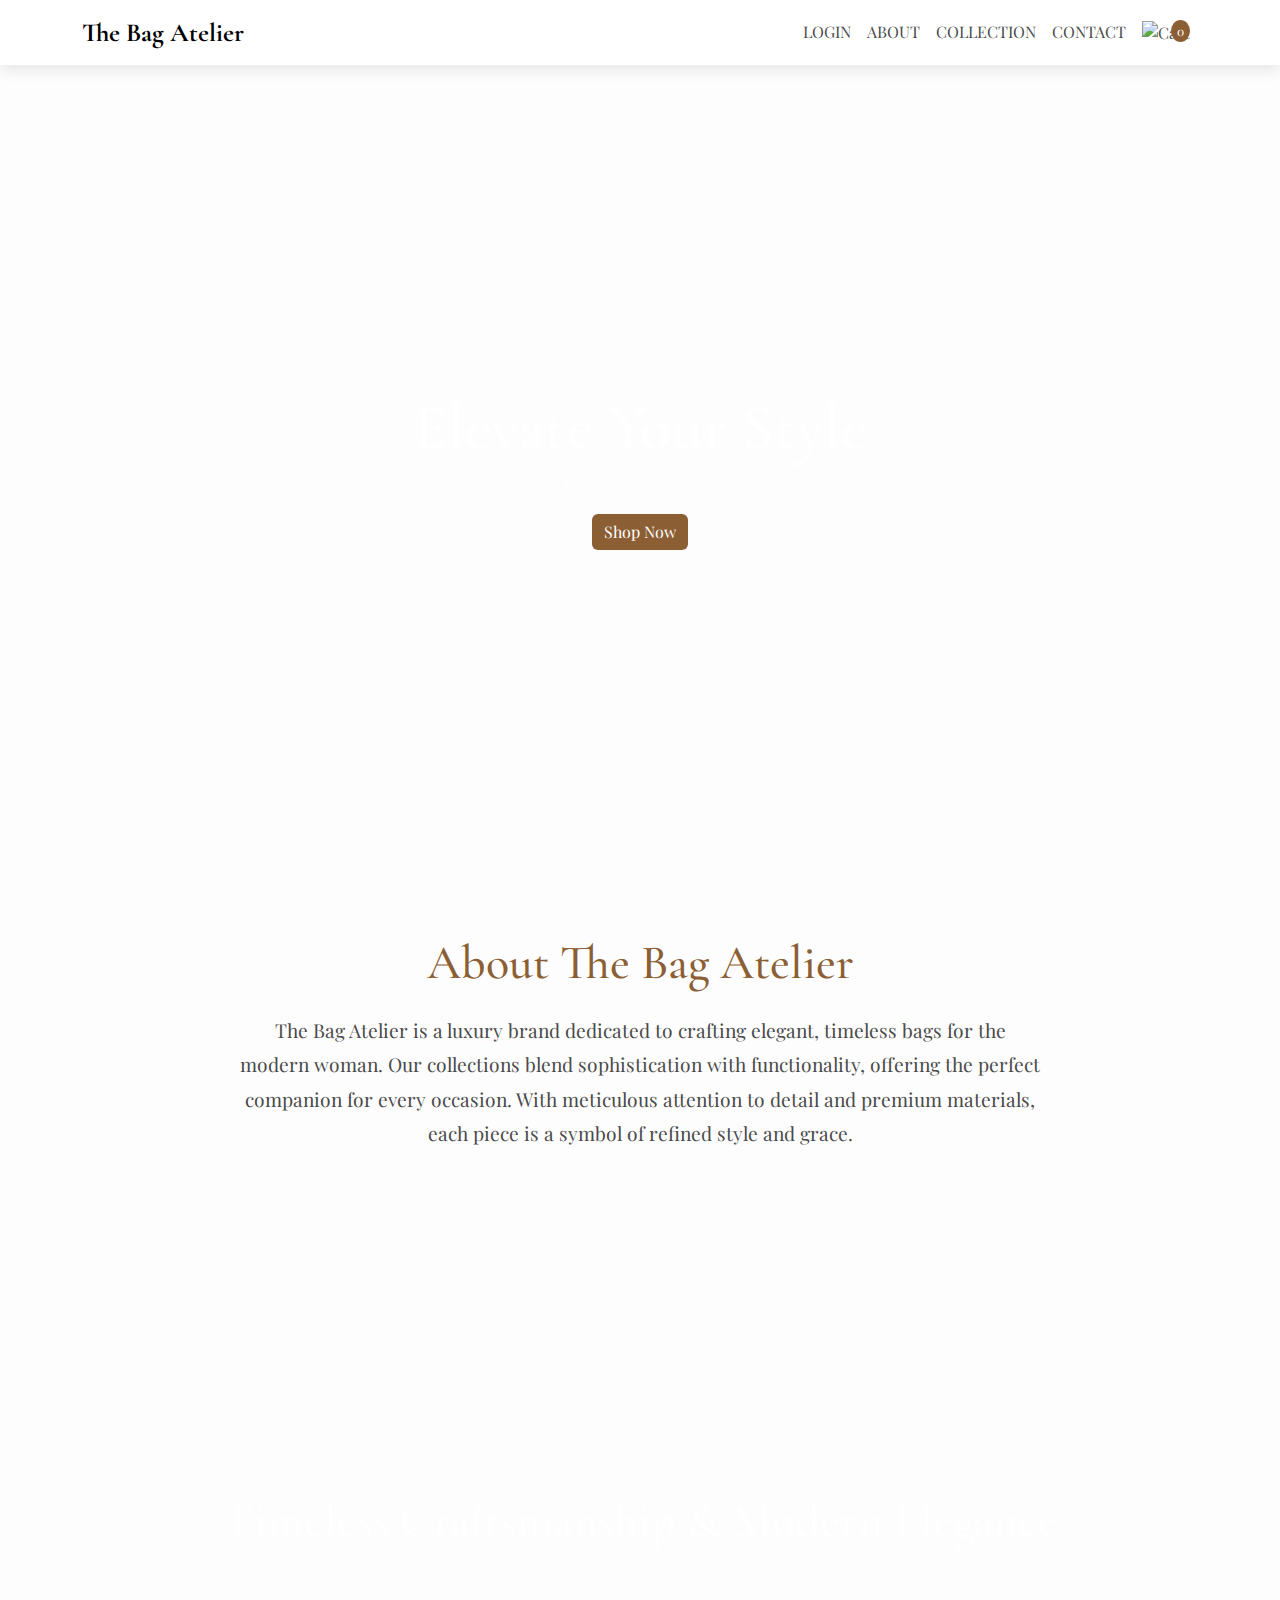
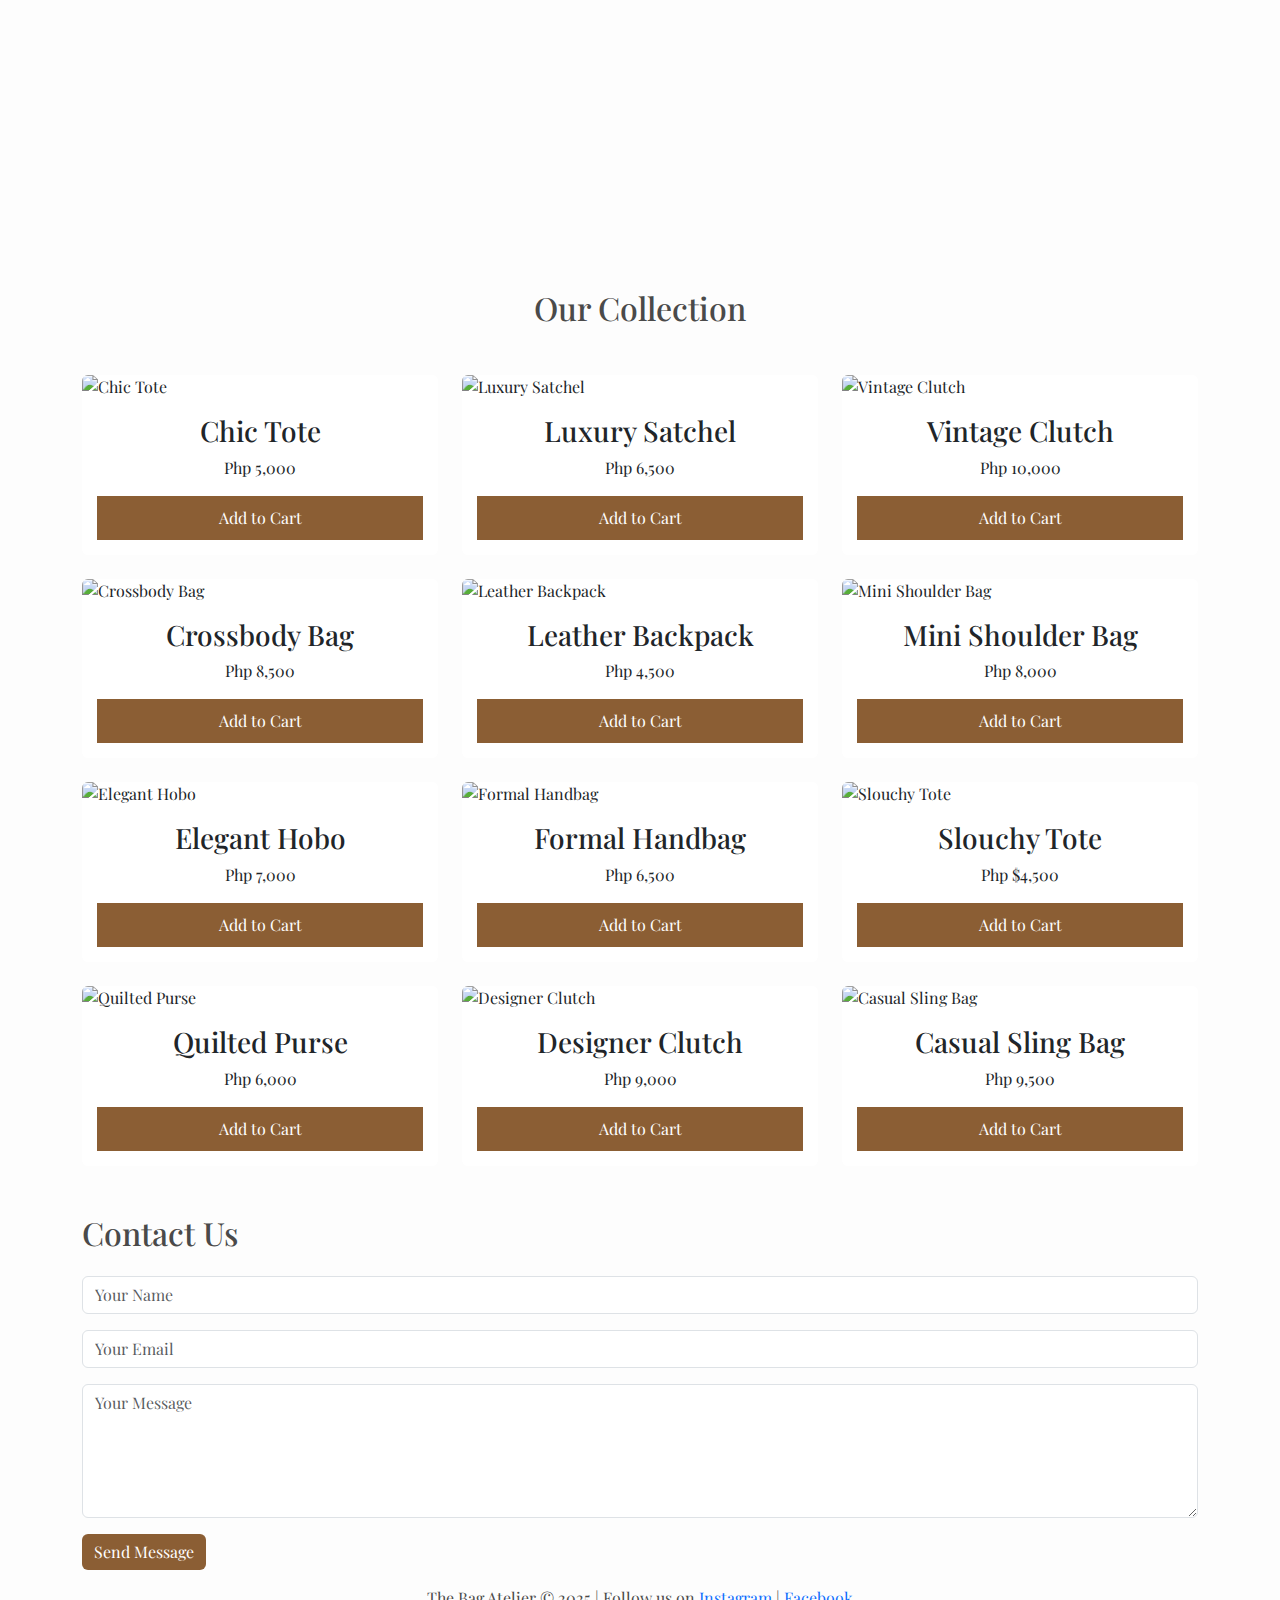
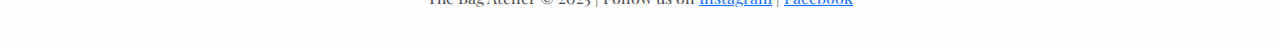
==== index.html @ 42ce18ac "Updated index.html" ====
<!DOCTYPE html>
<html lang="en">
<head>
    <meta charset="UTF-8">
    <meta name="viewport" content="width=device-width, initial-scale=1.0">
    <title>The Bag Atelier</title>
    <link href="https://cdn.jsdelivr.net/npm/bootstrap@5.3.0/dist/css/bootstrap.min.css" rel="stylesheet">
    <style>
        body { font-family: 'Playfair Display', serif; color: #4a4a4a; background-color: #fdfdfd; }
        .navbar { background-color: #fff; box-shadow: 0 4px 15px rgba(0,0,0,0.1); }
        .navbar-brand { font-weight: bold; font-size: 26px; font-family: 'Cormorant Garamond', serif; }
        .nav-link { color: #4a4a4a; transition: color 0.3s; }
        .nav-link:hover { color: #8B5E34; }
        .cart-icon img { width: 30px; }
        .cart-icon span { background: #8B5E34; color: #fff; border-radius: 50%; padding: 2px 6px; font-size: 12px; position: absolute; top: 8px; right: 8px; }
        .hero { background: url('https://www.verlein.com/cdn/shop/collections/FW2021_-_Campaign_Photo_-_Web_-_Black_Thalia_01_3024x.jpg?v=1634224311') no-repeat center center/cover; height: 90vh; color: #fff; text-align: center; display: flex; justify-content: center; align-items: center; }
        .hero h1 { font-size: 4rem; font-family: 'Cormorant Garamond', serif; }
        .about-hero { background: url('Assets/about-hero.jpg') no-repeat center center/cover; height: 70vh; display: flex; justify-content: center; align-items: center; color: white; text-align: center; }
        .about-hero h2 { font-size: 3rem; font-family: 'Cormorant Garamond', serif; }
        .btn-primary { background-color: #8B5E34; border: none; font-family: 'Playfair Display', serif; }
        .btn-primary:hover { background-color: #5A3C1A; }
        .about-section { background: #fdfdfd; padding: 60px 0; color: #4a4a4a; text-align: center; }
        .about-section h2 { font-family: 'Cormorant Garamond', serif; font-size: 3rem; margin-bottom: 20px; color: #8B5E34; }
        .about-section p { font-size: 1.2rem; line-height: 1.8; max-width: 800px; margin: 0 auto; }
        .product-card { position: relative; overflow: hidden; border: none; cursor: pointer; transition: transform 0.3s; justify-content: space-between; height: 100%; }
        .product-card:hover { transform: scale(1.05); }
        .product-card img { width: 100%; height: auto; }
        .product-info { padding: 15px; text-align: center; }
        .add-to-cart { width: 100%; background: #8B5E34; color: white; border: none; padding: 10px; cursor: pointer; transition: background 0.3s; }
        .add-to-cart:hover { background: #5A3C1A; }
    </style>
    <link href="https://fonts.googleapis.com/css2?family=Playfair+Display:wght@400;700&family=Cormorant+Garamond:wght@400;700&display=swap" rel="stylesheet">
</head>
<body>
  <nav class="navbar navbar-expand-lg">
    <div class="container">
        <a class="navbar-brand" href="#">The Bag Atelier</a>
        <button class="navbar-toggler" type="button" data-bs-toggle="collapse" data-bs-target="#navbarNav">
            <span class="navbar-toggler-icon"></span>
        </button>
        <div class="collapse navbar-collapse" id="navbarNav">
            <ul class="navbar-nav ms-auto">
                <li class="nav-item"><a class="nav-link" href="Login.html">LOGIN</a></li>
                <li class="nav-item"><a class="nav-link" href="#about-0">ABOUT</a></li>
                <li class="nav-item"><a class="nav-link" href="#product-0">COLLECTION</a></li>
                <li class="nav-item"><a class="nav-link" href="#contact-0">CONTACT</a></li>
                <li class="nav-item">
                    <a href="cart.html" class="nav-link cart-icon position-relative">
                        <img src="https://cdn-icons-png.flaticon.com/128/2956/2956820.png" alt="Cart">
                        <span id="cart-count">0</span>
                    </a>
                </li>
            </ul>
        </div>
    </div>
</nav>

    <section class="hero">
        <div>
            <h1>Elevate Your Style</h1>
            <p>Timeless luxury bags for every occasion</p>
            <a href="#product-0" class="btn btn-primary">Shop Now</a>
        </div>
    </section>

    <section id="about-0" class="about-section">
      <div class="container">
          <h2>About The Bag Atelier</h2>
          <p>The Bag Atelier is a luxury brand dedicated to crafting elegant, timeless bags for the modern woman. Our collections blend sophistication with functionality, offering the perfect companion for every occasion. With meticulous attention to detail and premium materials, each piece is a symbol of refined style and grace.</p>
      </div>
  </section>

  <section class="about-hero">
    <h2>Timeless Craftsmanship & Modern Elegance</h2>
</section>

    <section id="product-0" class="py-5">
        <div class="container">
            <h2 class="text-center mb-5">Our Collection</h2>
            <div class="row g-4" id="products-container">
                <!-- Products will be injected here -->
            </div>
        </div>
    </section>

    <section id="contact-0" class="contact-form">
      <div class="container">
          <h2>Contact Us</h2>
          <form class="mt-4">
              <div class="mb-3">
                  <input type="text" class="form-control" placeholder="Your Name" required>
              </div>
              <div class="mb-3">
                  <input type="email" class="form-control" placeholder="Your Email" required>
              </div>
              <div class="mb-3">
                  <textarea class="form-control" rows="5" placeholder="Your Message" required></textarea>
              </div>
              <button type="submit" class="btn btn-primary">Send Message</button>
          </form>
      </div>
  </section>

  <footer class="footer text-center py-3">
      <div class="container">
          <p>The Bag Atelier © 2025 | Follow us on <a href="#">Instagram</a> | <a href="#">Facebook</a></p>
      </div>
  </footer>

    <script src="https://cdn.jsdelivr.net/npm/bootstrap@5.3.0/dist/js/bootstrap.bundle.min.js"></script>
    <script>
        document.addEventListener("DOMContentLoaded", function () {
            const products = [
                { img: 'Assets/bag1.jpg', name: 'Chic Tote', desc: 'Spacious and elegant everyday bag.', price: '5,000' },
                { img: 'Assets/bag2.jpg', name: 'Luxury Satchel', desc: 'Perfect for formal occasions.', price: '6,500' },
                { img: 'Assets/bag3.jpg', name: 'Vintage Clutch', desc: 'Classic design with modern flair.', price: '10,000' },
                { img: 'Assets/bag4.jpg', name: 'Crossbody Bag', desc: 'Stylish and practical.', price: '8,500' },
                { img: 'Assets/bag5.jpg', name: 'Leather Backpack', desc: 'Perfect for travel.', price: '4,500' },
                { img: 'Assets/bag6.jpg', name: 'Mini Shoulder Bag', desc: 'Compact and fashionable.', price: '8,000' },
                { img: 'Assets/bag7.jpg', name: 'Elegant Hobo', desc: 'Casual yet stylish.', price: '7,000' },
                { img: 'Assets/bag8.jpg', name: 'Formal Handbag', desc: 'Ideal for business attire.', price: '6,500' },
                { img: 'Assets/bag9.jpg', name: 'Slouchy Tote', desc: 'Relaxed yet chic.', price: '$4,500' },
                { img: 'Assets/bag10.jpg', name: 'Quilted Purse', desc: 'Trendy and timeless.', price: '6,000' },
                { img: 'Assets/bag11.jpg', name: 'Designer Clutch', desc: 'Perfect for evening wear.', price: '9,000' },
                { img: 'Assets/bag12.jpg', name: 'Casual Sling Bag', desc: 'Effortlessly stylish.', price: '9,500' }
            ];

            const container = document.getElementById('products-container');

        products.forEach(product => {
            const productCard = `
                <div class="col-md-4">
                    <div class="card product-card" data-product="${product.name}" data-price="${product.price}">
                        <img src="${product.img}" alt="${product.name}">
                        <div class="product-info">
                            <h3>${product.name}</h3>
                            <p>Php ${product.price}</p>
                            <button class="add-to-cart">Add to Cart</button>
                        </div>
                    </div>
                </div>`;
            container.innerHTML += productCard;
        });

        // Cart Functionality
        const cartCount = document.getElementById('cart-count');
        const addToCartButtons = document.querySelectorAll('.add-to-cart');

        addToCartButtons.forEach(button => {
            button.addEventListener('click', () => {
                let count = parseInt(cartCount.textContent);
                cartCount.textContent = ++count;
                alert('Item added to cart!');
            });
        });
    });
</script>
</body>
</html>
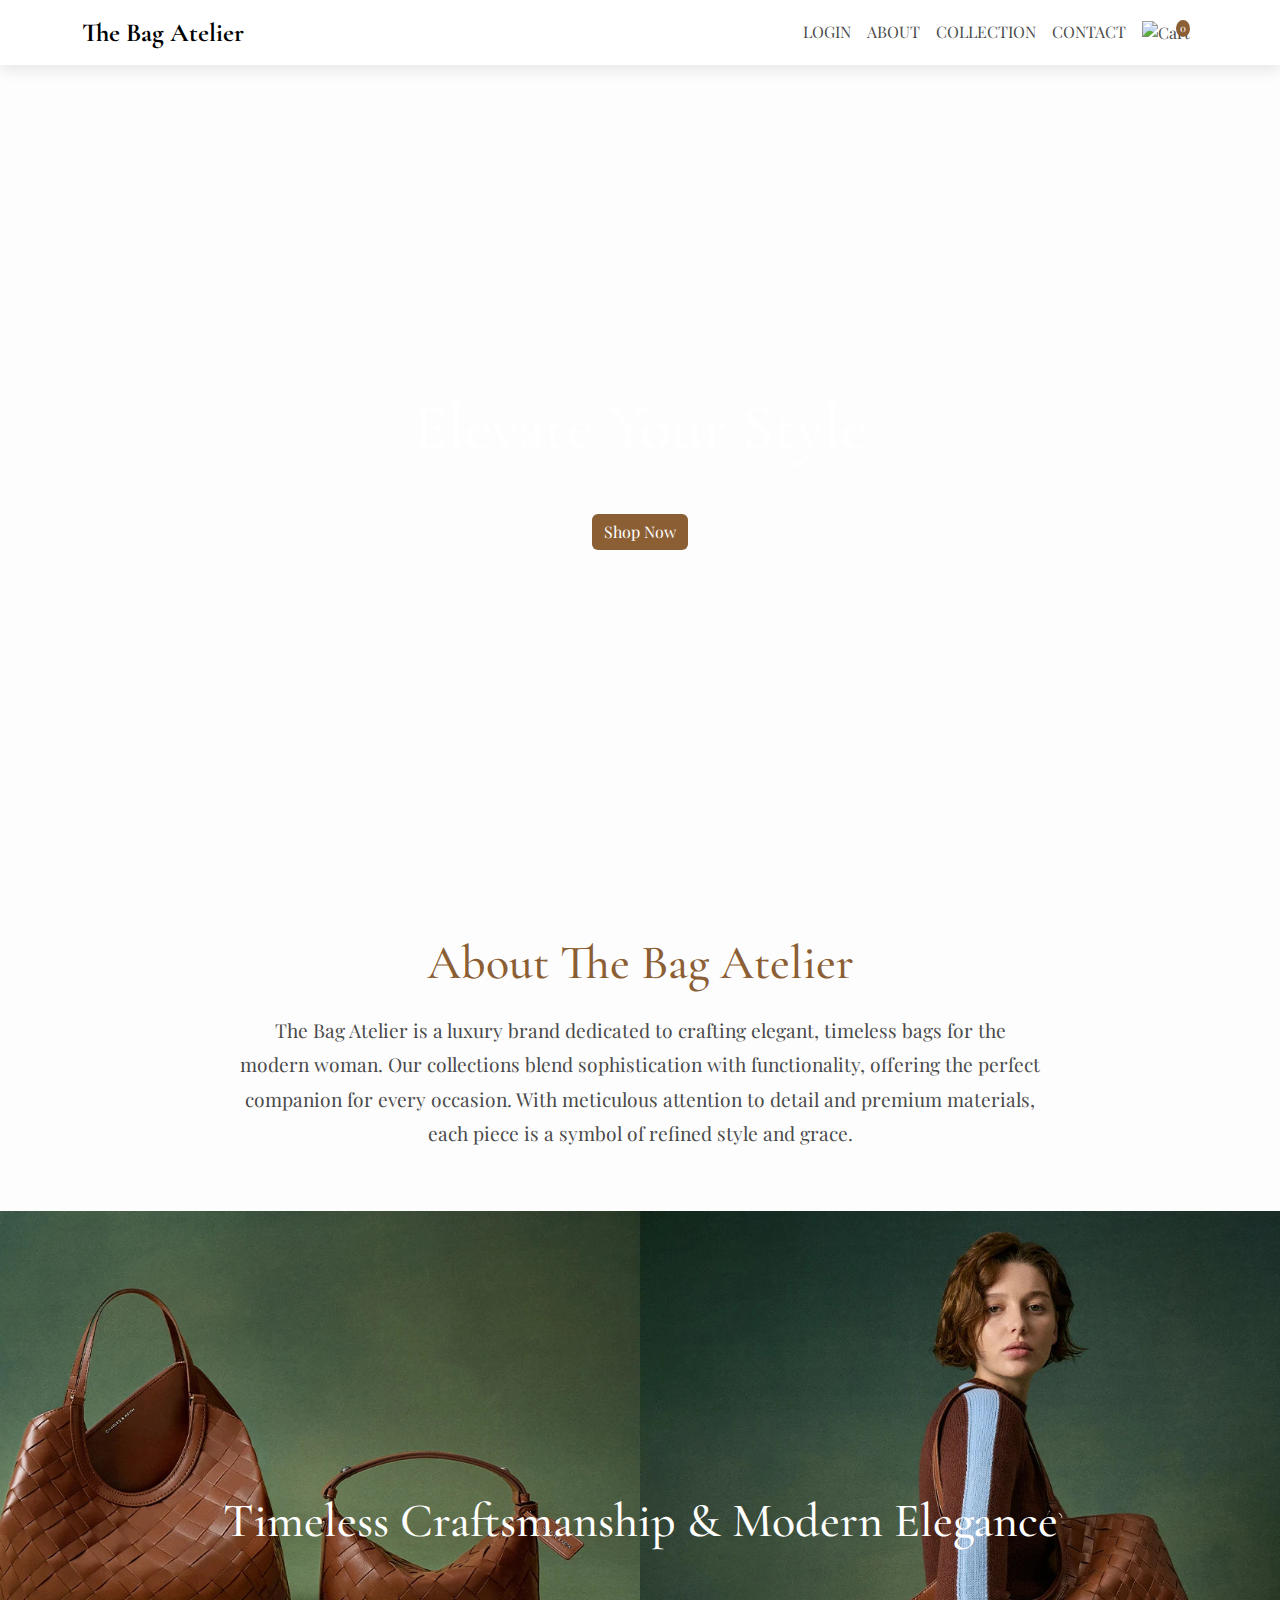
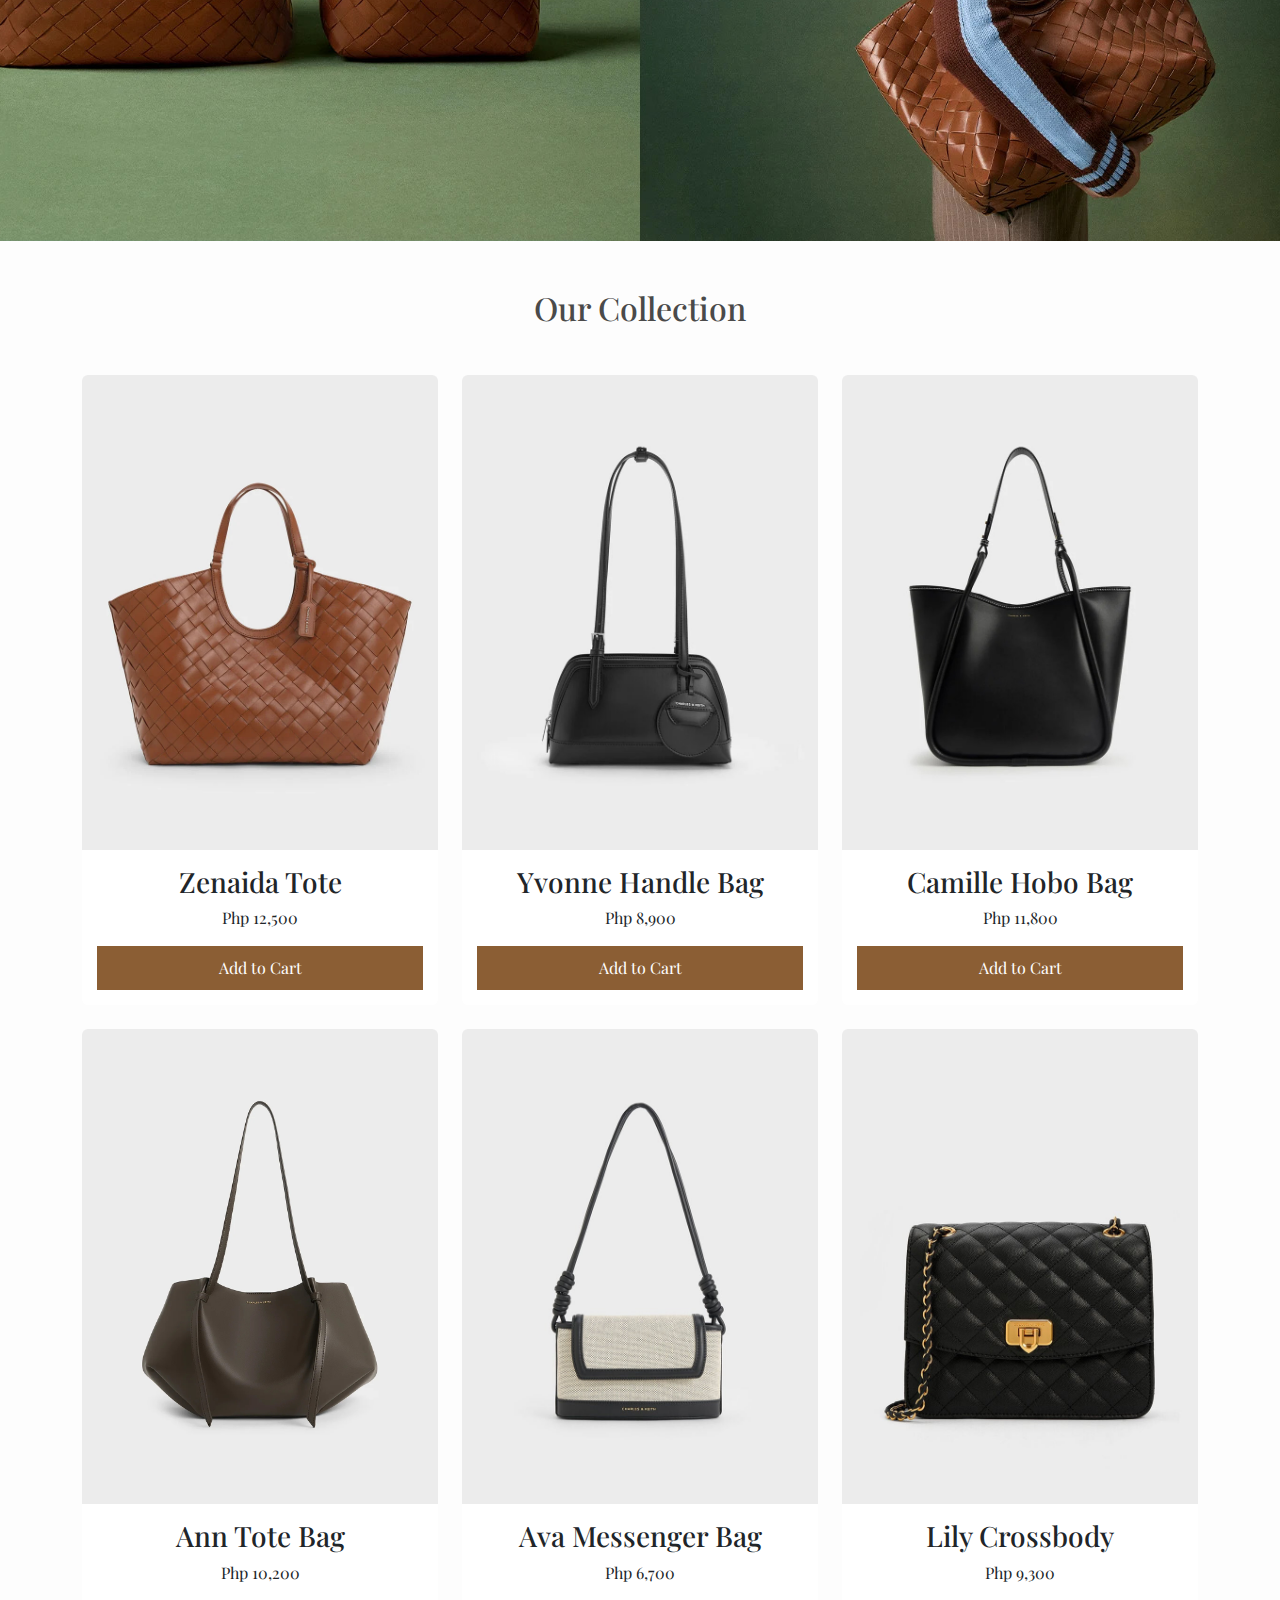
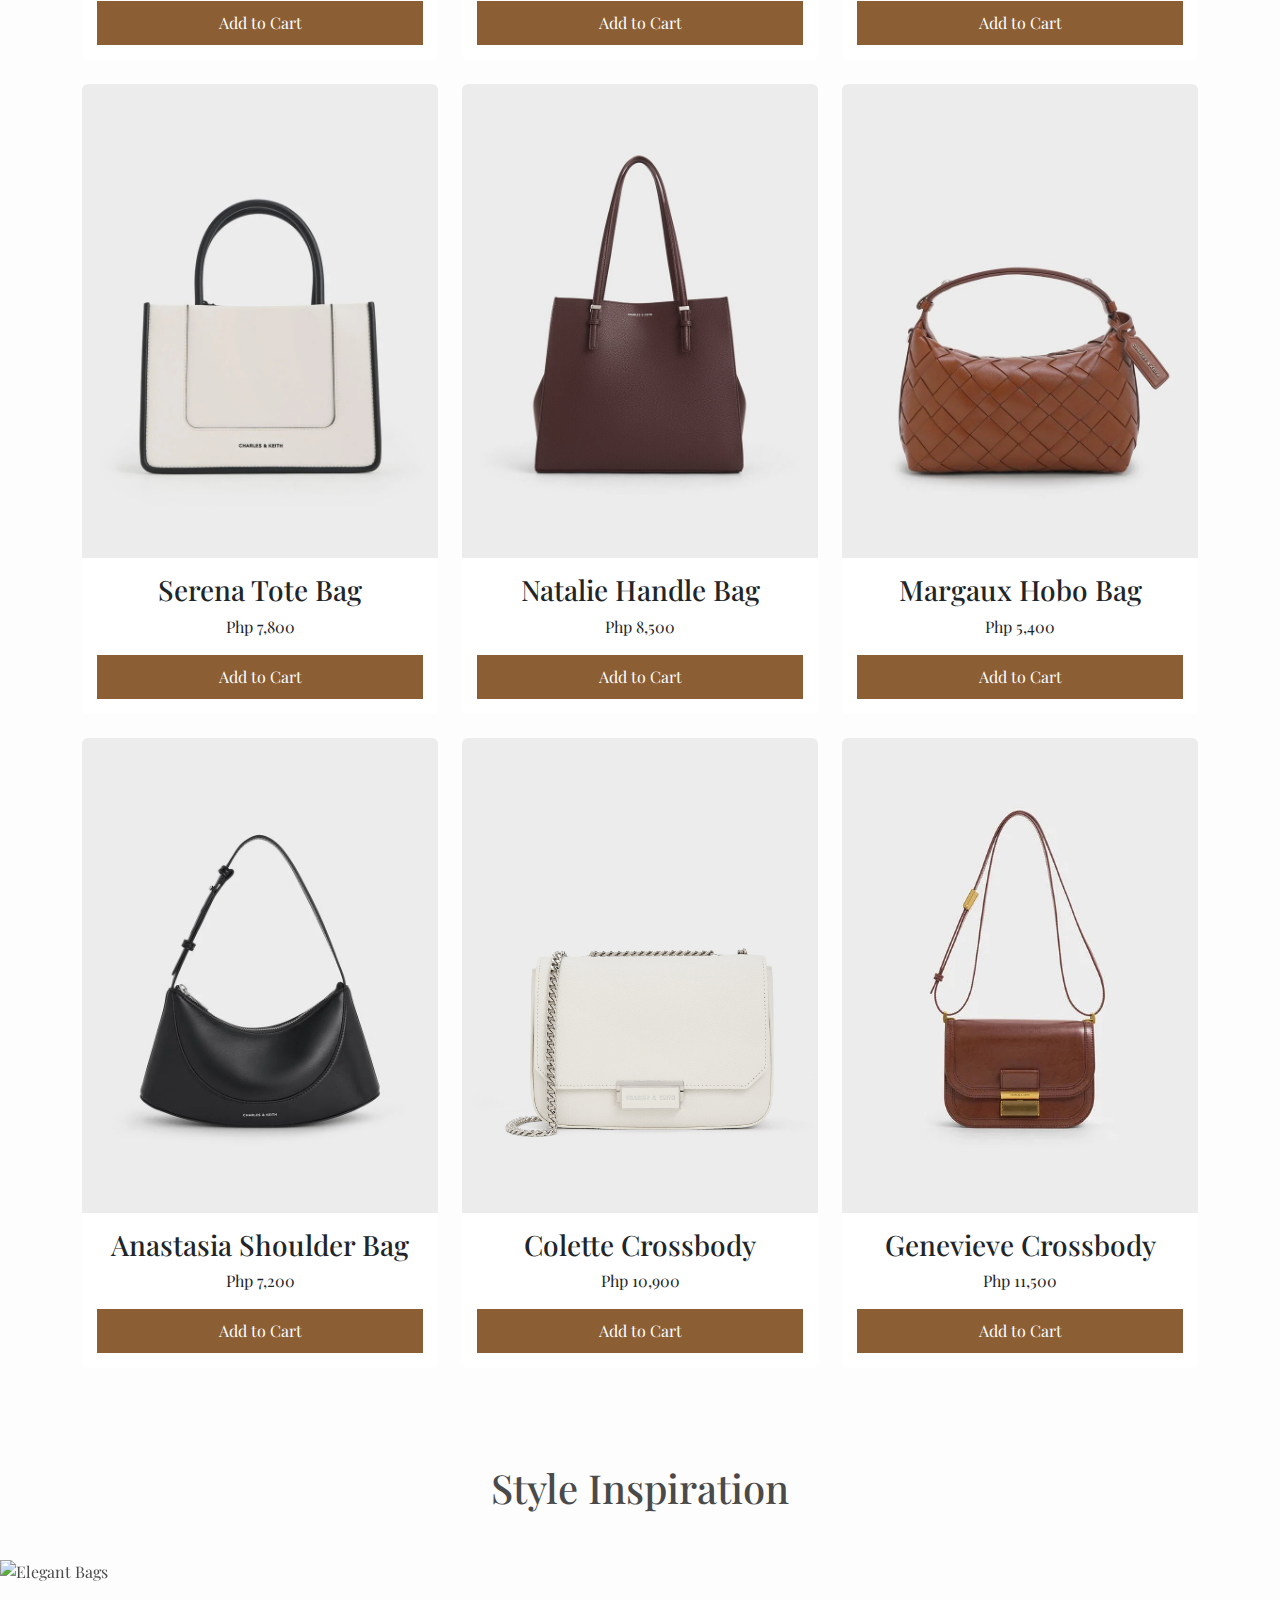
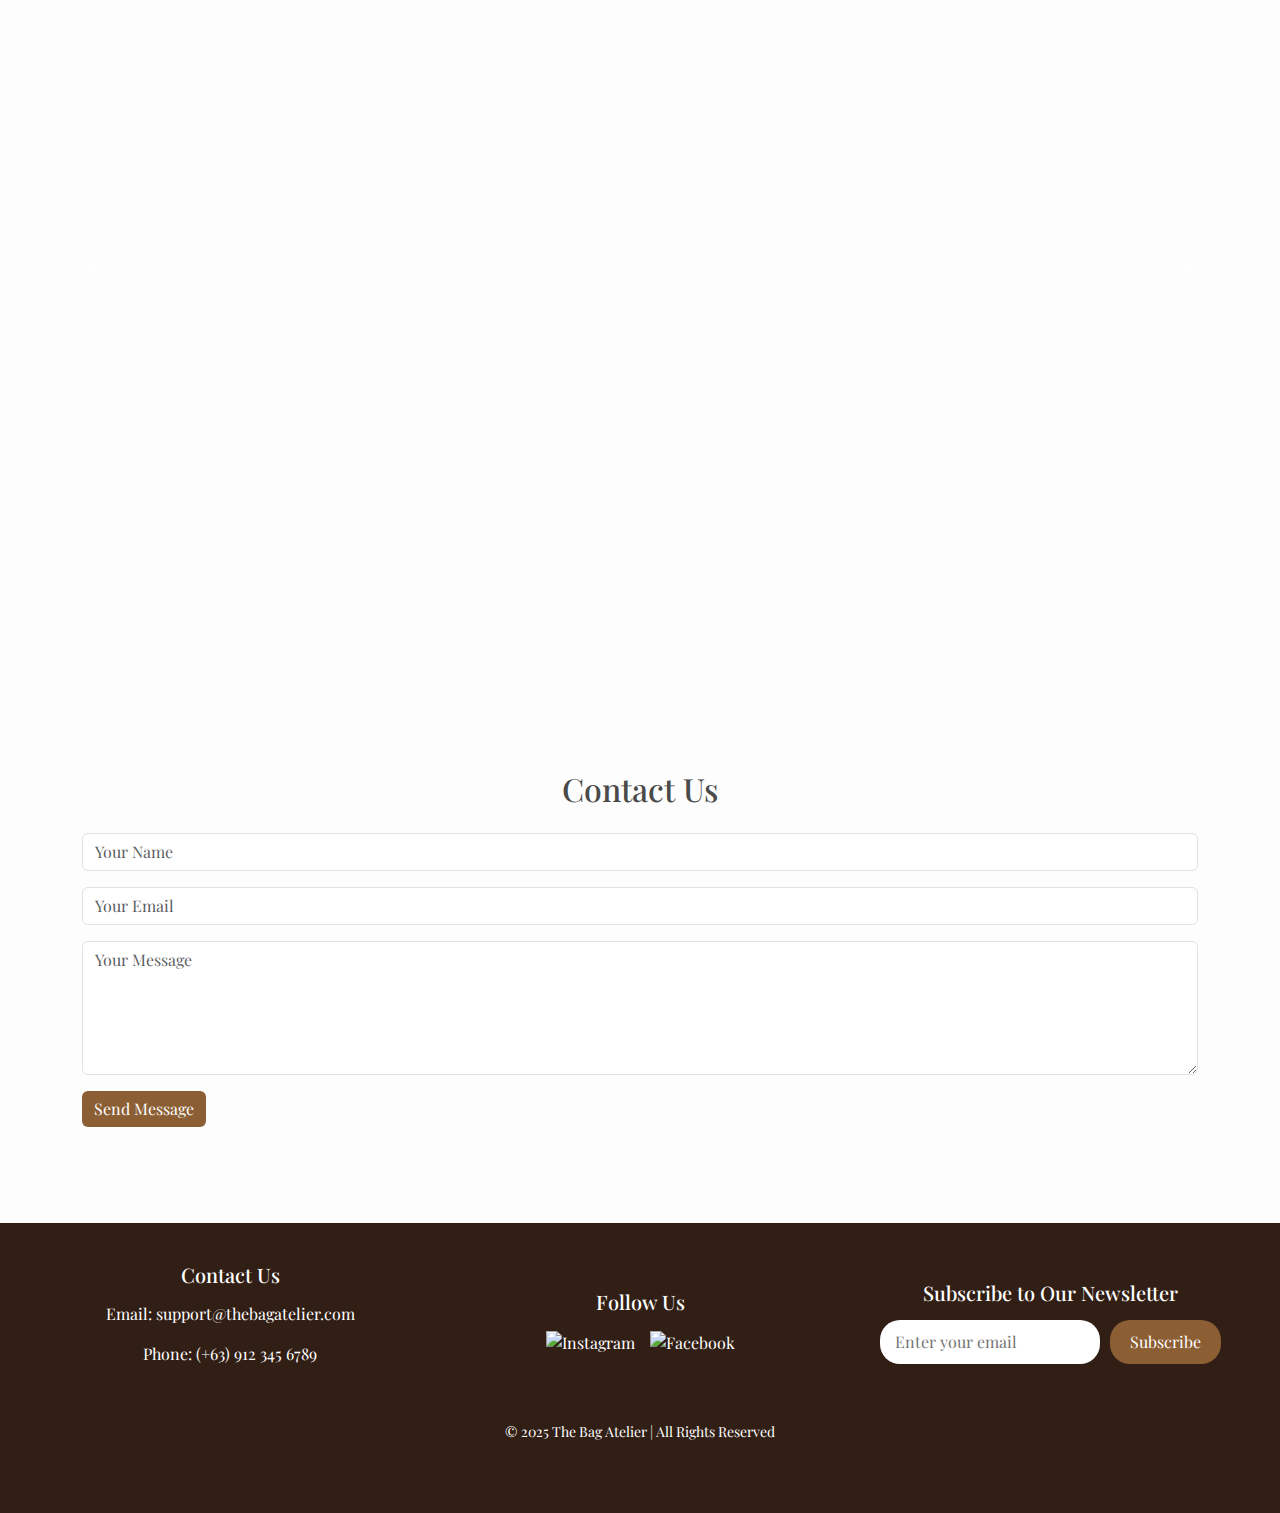
==== commit 874932f0: "Update index.html" ====
--- a/index.html
+++ b/index.html
@@ -5,32 +5,266 @@
     <meta name="viewport" content="width=device-width, initial-scale=1.0">
     <title>The Bag Atelier</title>
     <link href="https://cdn.jsdelivr.net/npm/bootstrap@5.3.0/dist/css/bootstrap.min.css" rel="stylesheet">
+    
     <style>
-        body { font-family: 'Playfair Display', serif; color: #4a4a4a; background-color: #fdfdfd; }
-        .navbar { background-color: #fff; box-shadow: 0 4px 15px rgba(0,0,0,0.1); }
-        .navbar-brand { font-weight: bold; font-size: 26px; font-family: 'Cormorant Garamond', serif; }
-        .nav-link { color: #4a4a4a; transition: color 0.3s; }
-        .nav-link:hover { color: #8B5E34; }
-        .cart-icon img { width: 30px; }
-        .cart-icon span { background: #8B5E34; color: #fff; border-radius: 50%; padding: 2px 6px; font-size: 12px; position: absolute; top: 8px; right: 8px; }
-        .hero { background: url('https://www.verlein.com/cdn/shop/collections/FW2021_-_Campaign_Photo_-_Web_-_Black_Thalia_01_3024x.jpg?v=1634224311') no-repeat center center/cover; height: 90vh; color: #fff; text-align: center; display: flex; justify-content: center; align-items: center; }
-        .hero h1 { font-size: 4rem; font-family: 'Cormorant Garamond', serif; }
-        .about-hero { background: url('Assets/about-hero.jpg') no-repeat center center/cover; height: 70vh; display: flex; justify-content: center; align-items: center; color: white; text-align: center; }
-        .about-hero h2 { font-size: 3rem; font-family: 'Cormorant Garamond', serif; }
-        .btn-primary { background-color: #8B5E34; border: none; font-family: 'Playfair Display', serif; }
-        .btn-primary:hover { background-color: #5A3C1A; }
-        .about-section { background: #fdfdfd; padding: 60px 0; color: #4a4a4a; text-align: center; }
-        .about-section h2 { font-family: 'Cormorant Garamond', serif; font-size: 3rem; margin-bottom: 20px; color: #8B5E34; }
-        .about-section p { font-size: 1.2rem; line-height: 1.8; max-width: 800px; margin: 0 auto; }
-        .product-card { position: relative; overflow: hidden; border: none; cursor: pointer; transition: transform 0.3s; justify-content: space-between; height: 100%; }
-        .product-card:hover { transform: scale(1.05); }
-        .product-card img { width: 100%; height: auto; }
-        .product-info { padding: 15px; text-align: center; }
-        .add-to-cart { width: 100%; background: #8B5E34; color: white; border: none; padding: 10px; cursor: pointer; transition: background 0.3s; }
-        .add-to-cart:hover { background: #5A3C1A; }
+        /* General Styles */
+        body {
+            font-family: 'Playfair Display', serif;
+            color: #4a4a4a;
+            background-color: #fdfdfd;
+        }
+
+        /* Navbar */
+        .navbar {
+            background-color: #fff;
+            box-shadow: 0 4px 15px rgba(0,0,0,0.1);
+        }
+        .navbar-brand {
+            font-weight: bold;
+            font-size: 26px;
+            font-family: 'Cormorant Garamond', serif;
+        }
+        .nav-link {
+            color: #4a4a4a;
+            transition: color 0.3s;
+        }
+        .nav-link:hover {
+            color: #8B5E34;
+        }
+        .cart-icon img {
+            width: 30px;
+        }
+        .cart-icon span {
+            background: #8B5E34;
+            color: #fff;
+            border-radius: 50%;
+            padding: 1px 4px;
+            font-size: 10px;
+            position: absolute;
+            top: 8px;
+            right: 8px;
+        }
+
+        /* Hero Sections */
+        .hero {
+            background: url('https://www.verlein.com/cdn/shop/collections/FW2021_-_Campaign_Photo_-_Web_-_Black_Thalia_01_3024x.jpg?v=1634224311') no-repeat center center/cover;
+            height: 90vh;
+            color: #fff;
+            text-align: center;
+            display: flex;
+            justify-content: center;
+            align-items: center;
+        }
+        .hero h1 {
+            font-size: 4rem;
+            font-family: 'Cormorant Garamond', serif;
+        }
+        .about-hero {
+            background: url('Assets/about-hero.jpg') no-repeat center center/cover;
+            height: 70vh;
+            display: flex;
+            justify-content: center;
+            align-items: center;
+            color: white;
+            text-align: center;
+        }
+        .about-hero h2 {
+            font-size: 3rem;
+            font-family: 'Cormorant Garamond', serif;
+        }
+
+        /* Buttons */
+        .btn-primary {
+            background-color: #8B5E34;
+            border: none;
+            font-family: 'Playfair Display', serif;
+        }
+        .btn-primary:hover {
+            background-color: #5A3C1A;
+        }
+
+        /* About Section */
+        .about-section {
+            background: #fdfdfd;
+            padding: 60px 0;
+            color: #4a4a4a;
+            text-align: center;
+        }
+        .about-section h2 {
+            font-family: 'Cormorant Garamond', serif;
+            font-size: 3rem;
+            margin-bottom: 20px;
+            color: #8B5E34;
+        }
+        .about-section p {
+            font-size: 1.2rem;
+            line-height: 1.8;
+            max-width: 800px;
+            margin: 0 auto;
+        }
+
+        /* Product Cards */
+        .product-card {
+            position: relative;
+            overflow: hidden;
+            border: none;
+            cursor: pointer;
+            transition: transform 0.3s;
+            justify-content: space-between;
+            height: 100%;
+        }
+        .product-card:hover {
+            transform: scale(1.05);
+        }
+        .product-card img {
+            width: 100%;
+            height: auto;
+        }
+        .product-info {
+            padding: 15px;
+            text-align: center;
+        }
+        .add-to-cart {
+            width: 100%;
+            background: #8B5E34;
+            color: white;
+            border: none;
+            padding: 10px;
+            cursor: pointer;
+            transition: background 0.3s;
+        }
+        .add-to-cart:hover {
+            background: #5A3C1A;
+        }
+
+        /* Carousel Section */
+        #carousel-section {
+            height: 90vh; 
+            overflow: hidden;
+        }
+        .carousel-item img {
+            object-fit: cover;
+            height: 90vh;
+        }
+
+        /* Footer */
+        .footer {
+            background: #311e14;
+            color: #fff;
+            padding: 40px 0;
+            font-family: 'Playfair Display', serif;
+        }
+        .footer-container {
+            display: flex;
+            justify-content: space-between;
+            align-items: center;
+            max-width: 1200px;
+            margin: 0 auto;
+            flex-wrap: wrap;
+            gap: 30px;
+        }
+        .footer-section {
+            flex: 1;
+            min-width: 280px;
+            text-align: center;
+        }
+        .footer-section h3 {
+            font-size: 20px;
+            margin-bottom: 15px;
+        }
+        .footer-section p, .footer-section a {
+            font-size: 16px;
+            color: #fff;
+            text-decoration: none;
+            transition: color 0.3s;
+        }
+        .footer-section a:hover {
+            color: #d1a374;
+        }
+
+        /* Social Icons */
+        .social-icons {
+            display: flex;
+            justify-content: center;
+            gap: 15px;
+            margin-top: 10px;
+        }
+        .social-icon img {
+            width: 30px;
+            height: 30px;
+            object-fit: contain;
+            transition: transform 0.3s;
+        }
+        .social-icon:hover img {
+            transform: scale(1.1);
+        }
+
+        /* Newsletter Form */
+        .newsletter-form {
+            display: flex;
+            justify-content: center;
+            gap: 10px;
+        }
+        .newsletter-form input {
+            padding: 10px 15px;
+            width: 220px;
+            border: none;
+            border-radius: 20px;
+            outline: none;
+        }
+        .newsletter-form button {
+            padding: 10px 20px;
+            border: none;
+            background: #8B5E34;
+            color: #fff;
+            border-radius: 20px;
+            cursor: pointer;
+            transition: background 0.3s;
+        }
+        .newsletter-form button:hover {
+            background: #a07c5d;
+        }
+
+        /* Footer Bottom */
+        .footer-bottom {
+            text-align: center;
+            padding: 15px 0;
+            font-size: 14px;
+            background: #311e14;
+            color: #fff;
+        }
+
+          /* Toast Notification */
+        .toast {
+            position: fixed;
+            bottom: 40px;  
+            left: 50%;
+            transform: translateX(-50%);
+            background-color: #8B5E34;
+            color: #fff;
+            padding: 12px 24px;   
+            border-radius: 8px;
+            box-shadow: 0 4px 15px rgba(0,0,0,0.1);
+            z-index: 9999;
+            font-family: 'Playfair Display', serif;
+            font-size: 14px;
+            opacity: 0;
+            visibility: hidden;
+            transition: opacity 0.5s, visibility 0.5s;
+            max-width: 150px;     
+            text-align: center;    
+            white-space: nowrap;   
+        }
+        .toast.show {
+            opacity: 1;
+            visibility: visible;
+        }
+
     </style>
+
     <link href="https://fonts.googleapis.com/css2?family=Playfair+Display:wght@400;700&family=Cormorant+Garamond:wght@400;700&display=swap" rel="stylesheet">
 </head>
+
 <body>
   <nav class="navbar navbar-expand-lg">
     <div class="container">
@@ -82,78 +316,234 @@
             </div>
         </div>
     </section>
-
-    <section id="contact-0" class="contact-form">
-      <div class="container">
-          <h2>Contact Us</h2>
-          <form class="mt-4">
-              <div class="mb-3">
-                  <input type="text" class="form-control" placeholder="Your Name" required>
-              </div>
-              <div class="mb-3">
-                  <input type="email" class="form-control" placeholder="Your Email" required>
-              </div>
-              <div class="mb-3">
-                  <textarea class="form-control" rows="5" placeholder="Your Message" required></textarea>
-              </div>
-              <button type="submit" class="btn btn-primary">Send Message</button>
-          </form>
+    
+<br><br>
+    <!-- Carousel Section -->
+<section id="carousel-section" class="carousel slide" data-bs-ride="carousel">
+    <h1 class="text-center mb-5">Style Inspiration</h1>
+    <div class="carousel-inner">
+        <div class="carousel-item active">
+            <img src="Assets/carousel1.png" class="d-block w-100" alt="Elegant Bags">
+        </div>
+        <div class="carousel-item">
+            <img src="Assets/carousel2.png" class="d-block w-100" alt="Timeless Collection">
+        </div>
+        <div class="carousel-item">
+            <img src="Assets/carousel3.png" class="d-block w-100" alt="Luxury and Style">
+        </div>
+    </div>
+    <button class="carousel-control-prev" type="button" data-bs-target="#carousel-section" data-bs-slide="prev">
+        <span class="carousel-control-prev-icon" aria-hidden="true"></span>
+        <span class="visually-hidden">Previous</span>
+    </button>
+    <button class="carousel-control-next" type="button" data-bs-target="#carousel-section" data-bs-slide="next">
+        <span class="carousel-control-next-icon" aria-hidden="true"></span>
+        <span class="visually-hidden">Next</span>
+    </button>
+</section>
+
+<br><br>
+   <!-- Contact Section -->
+<section id="contact-0" class="contact-form py-5">
+    <div class="container">
+        <h2 class="text-center">Contact Us</h2>
+        <form id="contact-form" class="mt-4" onsubmit="sendMessage(event)">
+            <div class="mb-3">
+                <input type="text" class="form-control" placeholder="Your Name" required>
+            </div>
+            <div class="mb-3">
+                <input type="email" class="form-control" placeholder="Your Email" required>
+            </div>
+            <div class="mb-3">
+                <textarea class="form-control" rows="5" placeholder="Your Message" required></textarea>
+            </div>
+            <button type="submit" class="btn btn-primary">Send Message</button>
+        </form>
+    </div>
+</section>
+<!-- Pop-up alert -->
+<div id="toast" class="toast">Message Sent!</div>
+
+<br><br>
+
+<!-- Footer -->
+<footer class="footer">
+    <div class="footer-container">
+      
+      <!-- Contact Section -->
+      <div class="footer-section">
+        <h3>Contact Us</h3>
+        <p>Email: <a href="mailto:support@thebagatelier.com">support@thebagatelier.com</a></p>
+        <p>Phone: (+63) 912 345 6789</p>
       </div>
-  </section>
-
-  <footer class="footer text-center py-3">
-      <div class="container">
-          <p>The Bag Atelier © 2025 | Follow us on <a href="#">Instagram</a> | <a href="#">Facebook</a></p>
+  
+      <!-- Social Media Section -->
+      <div class="footer-section">
+        <h3>Follow Us</h3>
+        <div class="social-icons">
+          <a href="#" class="social-icon" aria-label="Instagram">
+            <img src="Assets/instagram-bw.png" alt="Instagram">
+          </a>
+          <a href="#" class="social-icon" aria-label="Facebook">
+            <img src="Assets/facebook-bw.png" alt="Facebook">
+          </a>
+        </div>
       </div>
+  
+      <!-- Newsletter Section -->
+      <div class="footer-section">
+        <h3>Subscribe to Our Newsletter</h3>
+        <form class="newsletter-form">
+          <input type="email" placeholder="Enter your email" required>
+          <button type="submit">Subscribe</button>
+        </form>
+      </div>
+  
+    </div>
+  <br>
+    <div class="footer-bottom">
+      <p>© 2025 The Bag Atelier | All Rights Reserved</p>
+    </div>
   </footer>
+  
+
 
     <script src="https://cdn.jsdelivr.net/npm/bootstrap@5.3.0/dist/js/bootstrap.bundle.min.js"></script>
     <script>
         document.addEventListener("DOMContentLoaded", function () {
-            const products = [
-                { img: 'Assets/bag1.jpg', name: 'Chic Tote', desc: 'Spacious and elegant everyday bag.', price: '5,000' },
-                { img: 'Assets/bag2.jpg', name: 'Luxury Satchel', desc: 'Perfect for formal occasions.', price: '6,500' },
-                { img: 'Assets/bag3.jpg', name: 'Vintage Clutch', desc: 'Classic design with modern flair.', price: '10,000' },
-                { img: 'Assets/bag4.jpg', name: 'Crossbody Bag', desc: 'Stylish and practical.', price: '8,500' },
-                { img: 'Assets/bag5.jpg', name: 'Leather Backpack', desc: 'Perfect for travel.', price: '4,500' },
-                { img: 'Assets/bag6.jpg', name: 'Mini Shoulder Bag', desc: 'Compact and fashionable.', price: '8,000' },
-                { img: 'Assets/bag7.jpg', name: 'Elegant Hobo', desc: 'Casual yet stylish.', price: '7,000' },
-                { img: 'Assets/bag8.jpg', name: 'Formal Handbag', desc: 'Ideal for business attire.', price: '6,500' },
-                { img: 'Assets/bag9.jpg', name: 'Slouchy Tote', desc: 'Relaxed yet chic.', price: '$4,500' },
-                { img: 'Assets/bag10.jpg', name: 'Quilted Purse', desc: 'Trendy and timeless.', price: '6,000' },
-                { img: 'Assets/bag11.jpg', name: 'Designer Clutch', desc: 'Perfect for evening wear.', price: '9,000' },
-                { img: 'Assets/bag12.jpg', name: 'Casual Sling Bag', desc: 'Effortlessly stylish.', price: '9,500' }
-            ];
-
-            const container = document.getElementById('products-container');
-
-        products.forEach(product => {
-            const productCard = `
-                <div class="col-md-4">
-                    <div class="card product-card" data-product="${product.name}" data-price="${product.price}">
-                        <img src="${product.img}" alt="${product.name}">
-                        <div class="product-info">
-                            <h3>${product.name}</h3>
-                            <p>Php ${product.price}</p>
-                            <button class="add-to-cart">Add to Cart</button>
-                        </div>
-                    </div>
-                </div>`;
-            container.innerHTML += productCard;
-        });
-
-        // Cart Functionality
-        const cartCount = document.getElementById('cart-count');
-        const addToCartButtons = document.querySelectorAll('.add-to-cart');
-
-        addToCartButtons.forEach(button => {
-            button.addEventListener('click', () => {
-                let count = parseInt(cartCount.textContent);
-                cartCount.textContent = ++count;
-                alert('Item added to cart!');
+    
+            // Function to render products
+            function renderProducts() {
+                const products = [
+                { img: 'Assets/bag1.jpg', name: 'Zenaida Tote', desc: 'Spacious and refined, ideal for work or weekend outings.', price: '12500' },
+    { img: 'Assets/bag2.jpg', name: 'Yvonne Handle Bag', desc: 'Graceful and structured, perfect for formal events.', price: '8900' },
+    { img: 'Assets/bag3.jpg', name: 'Camille Hobo Bag', desc: 'Sleek and slouchy with a touch of modern sophistication.', price: '11800' },
+    { img: 'Assets/bag4.jpg', name: 'Ann Tote Bag', desc: 'Elegant and versatile, ideal for daily wear.', price: '10200' },
+    { img: 'Assets/bag5.jpg', name: 'Ava Messenger Bag', desc: 'Compact and practical, designed for travelers.', price: '6700' },
+    { img: 'Assets/bag6.jpg', name: 'Lily Crossbody', desc: 'Chic and compact, perfect for day-to-night transitions.', price: '9300' },
+    { img: 'Assets/bag7.jpg', name: 'Serena Tote Bag', desc: 'Casual yet polished, ideal for everyday use.', price: '7800' },
+    { img: 'Assets/bag8.jpg', name: 'Natalie Handle Bag', desc: 'Sophisticated and sleek, suitable for business attire.', price: '8500' },
+    { img: 'Assets/bag9.jpg', name: 'Margaux Hobo Bag', desc: 'Relaxed with a stylish twist, perfect for casual wear.', price: '5400' },
+    { img: 'Assets/bag10.jpg', name: 'Anastasia Shoulder Bag', desc: 'Timeless elegance with a modern edge.', price: '7200' },
+    { img: 'Assets/bag11.jpg', name: 'Colette Crossbody', desc: 'Elegant and compact, ideal for evening wear.', price: '10900' },
+    { img: 'Assets/bag12.jpg', name: 'Genevieve Crossbody', desc: 'Effortlessly chic with subtle glamour.', price: '11500' }
+                ];
+    
+                const container = document.getElementById('products-container');
+                container.innerHTML = "";  // Clear previous content before rendering
+    
+                products.forEach(product => {
+                    const productCard = `
+                        <div class="col-md-4">
+                            <div class="card product-card">
+                                <img src="${product.img}" alt="${product.name}">
+                                <div class="product-info">
+                                    <h3>${product.name}</h3>
+                                    <p>Php ${parseInt(product.price).toLocaleString()}</p>
+                                    <button class="add-to-cart" 
+                                            data-product="${product.name}" 
+                                            data-price="${product.price}" 
+                                            data-img="${product.img}">
+                                        Add to Cart
+                                    </button>
+                                </div>
+                            </div>
+                        </div>`;
+                    container.innerHTML += productCard;
+                });
+    
+                attachCartEventListeners();
+            }
+    
+            // Function to update the cart icon with the correct quantity
+            function updateCartIcon() {
+                const cart = JSON.parse(sessionStorage.getItem("cart")) || [];
+                let totalQuantity = 0;
+    
+                cart.forEach(item => {
+                    totalQuantity += item.quantity;
+                });
+    
+                const cartIcon = document.getElementById("cart-count");
+                if (cartIcon) {
+                    cartIcon.textContent = totalQuantity;
+                }
+            }
+    
+             // Attach event listeners to "Add to Cart" buttons
+        function attachCartEventListeners() {
+            const addToCartButtons = document.querySelectorAll('.add-to-cart');
+
+            addToCartButtons.forEach(button => {
+                button.addEventListener('click', () => {
+                    const product = button.dataset.product;
+                    const price = parseFloat(button.dataset.price);
+                    const img = button.dataset.img;
+
+                    const cart = JSON.parse(sessionStorage.getItem("cart")) || [];
+                    const existingProduct = cart.find(item => item.product === product);
+
+                    if (existingProduct) {
+                        existingProduct.quantity++;
+                    } else {
+                        cart.push({ product, price, img, quantity: 1 });
+                    }
+
+                    sessionStorage.setItem("cart", JSON.stringify(cart));
+
+                    showToast(`✅ ${product} added to cart!`);
+                    updateCartIcon();
+                });
             });
-        });
+        }
+
+        // Show toast notification
+        function showToast(message) {
+            let toast = document.createElement('div');
+            toast.textContent = message;
+            toast.style.position = 'fixed';
+            toast.style.bottom = '20px';
+            toast.style.left = '50%';
+            toast.style.transform = 'translateX(-50%)';
+            toast.style.backgroundColor = '#8B5E34';
+            toast.style.color = '#fff';
+            toast.style.padding = '12px 20px';
+            toast.style.borderRadius = '8px';
+            toast.style.boxShadow = '0 4px 15px rgba(0,0,0,0.1)';
+            toast.style.zIndex = '9999';
+            toast.style.fontFamily = 'Playfair Display, serif';
+            toast.style.fontSize = '14px';
+
+            document.body.appendChild(toast);
+
+            setTimeout(() => {
+                toast.remove();
+            }, 2000);
+        }
+
+        // Render products and update cart icon on page load
+        renderProducts();
+        updateCartIcon();
     });
-</script>
+
+    // ✅ Move the sendMessage function outside the DOMContentLoaded block
+    function sendMessage(event) {
+        event.preventDefault();  // Prevent form submission
+        const toast = document.getElementById('toast');
+
+        // Show the "Message Sent" toast
+        toast.classList.add('show');
+        setTimeout(() => {
+            toast.classList.remove('show');
+        }, 2000);
+
+        // Clear the form after submission
+        const form = document.getElementById('contact-form');
+        form.reset();
+    }
+    </script>
+    
+    
+
 </body>
 </html>
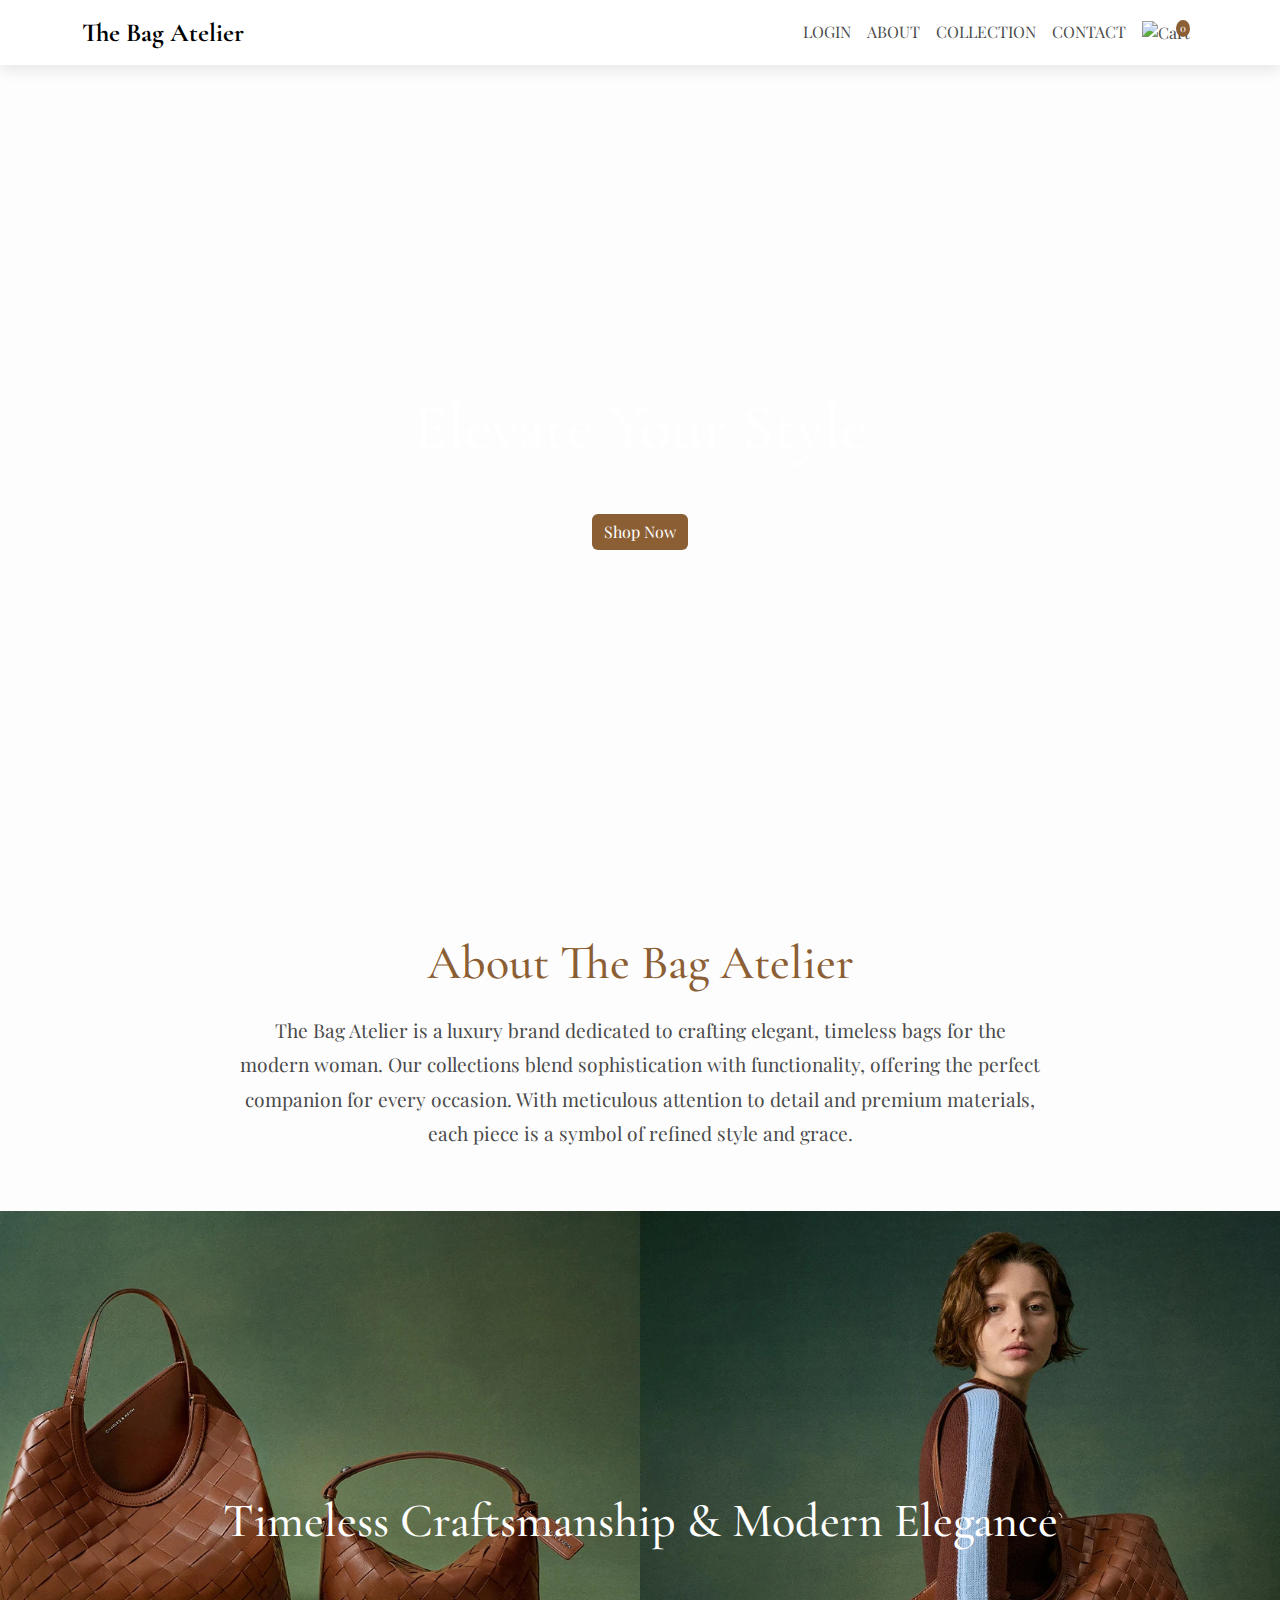
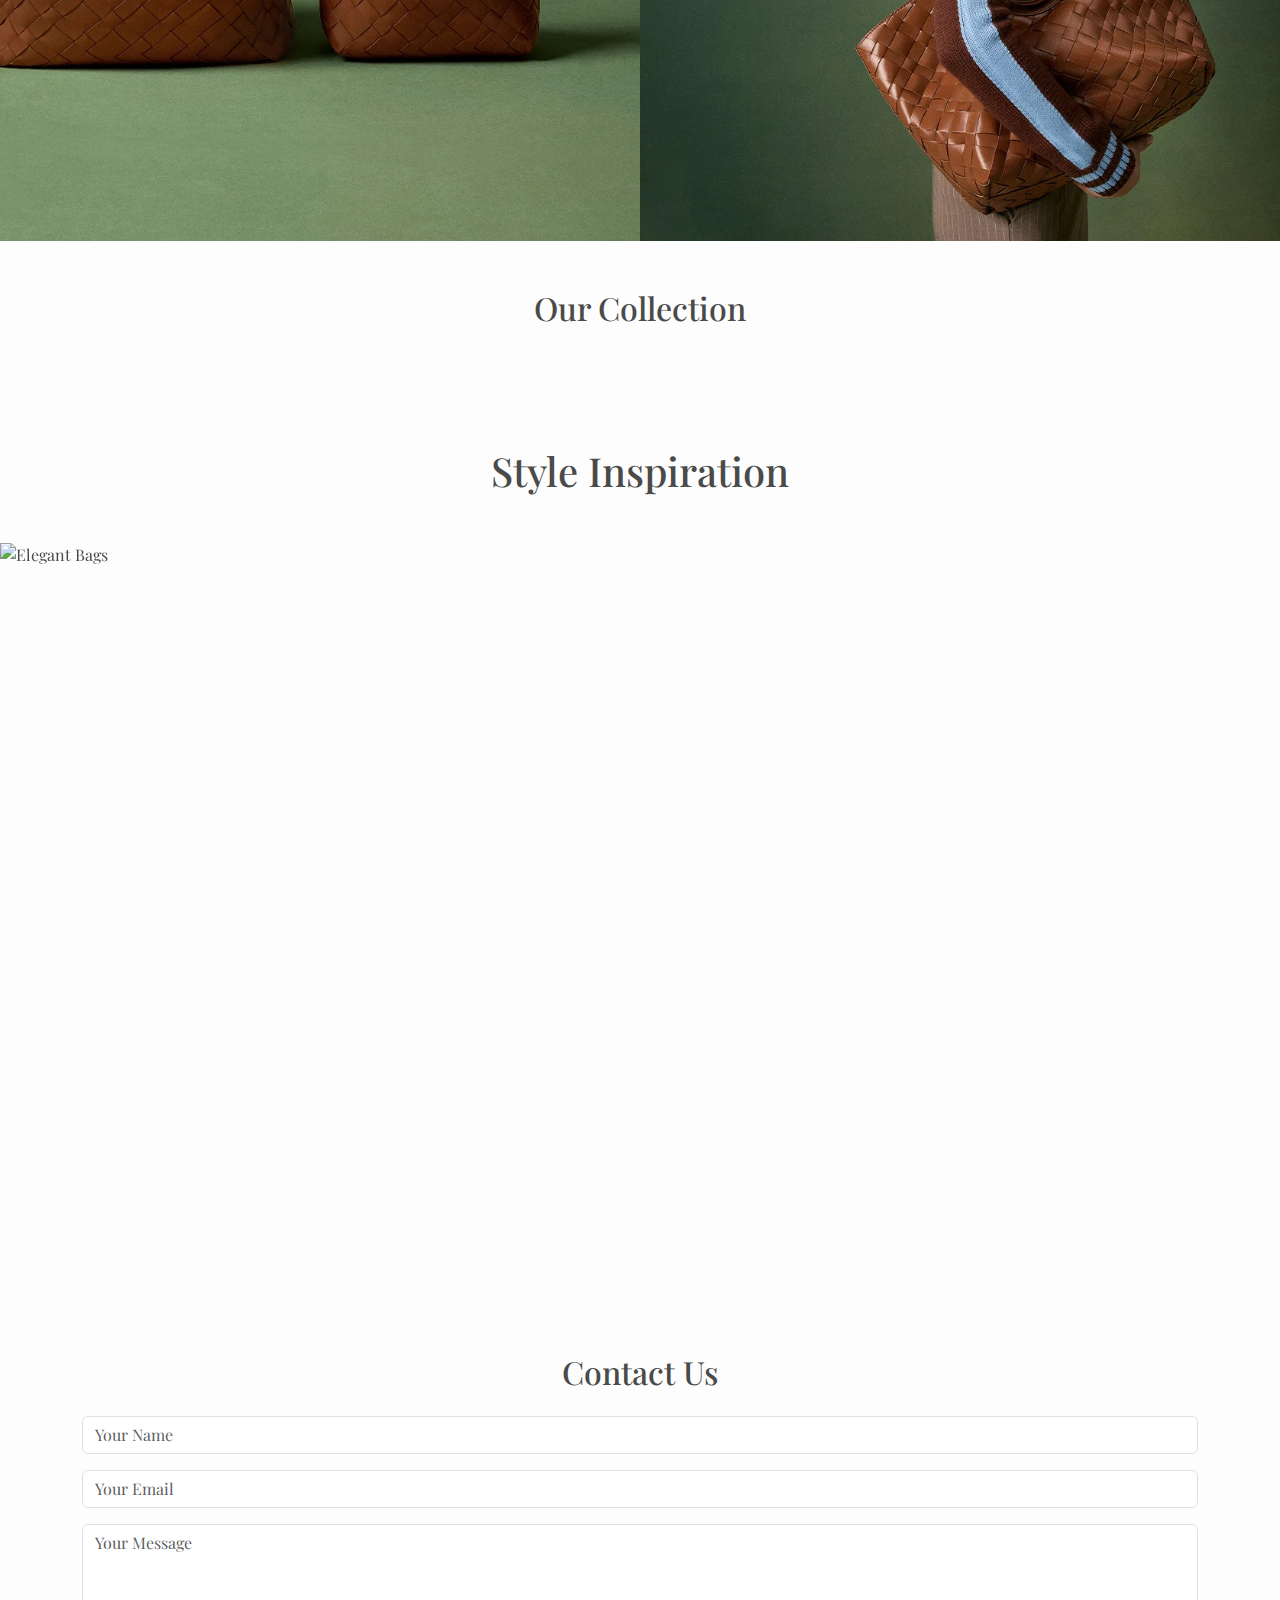
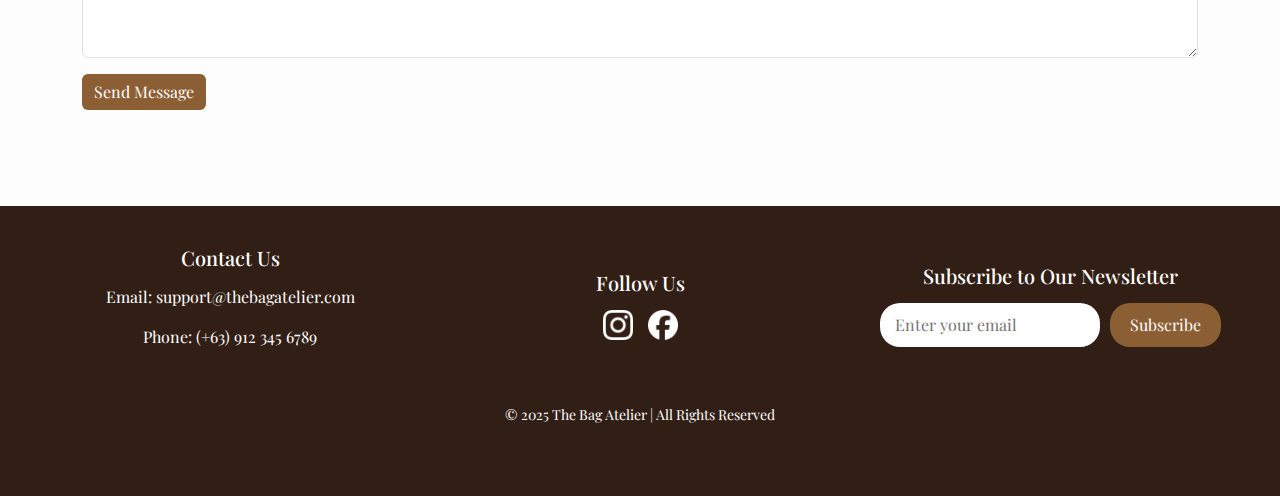
==== commit 0117f287: "Update index.html" ====
--- a/index.html
+++ b/index.html
@@ -513,6 +513,7 @@
             toast.style.zIndex = '9999';
             toast.style.fontFamily = 'Playfair Display, serif';
             toast.style.fontSize = '14px';
+            toast.style.text-align = 'center';
 
             document.body.appendChild(toast);
 
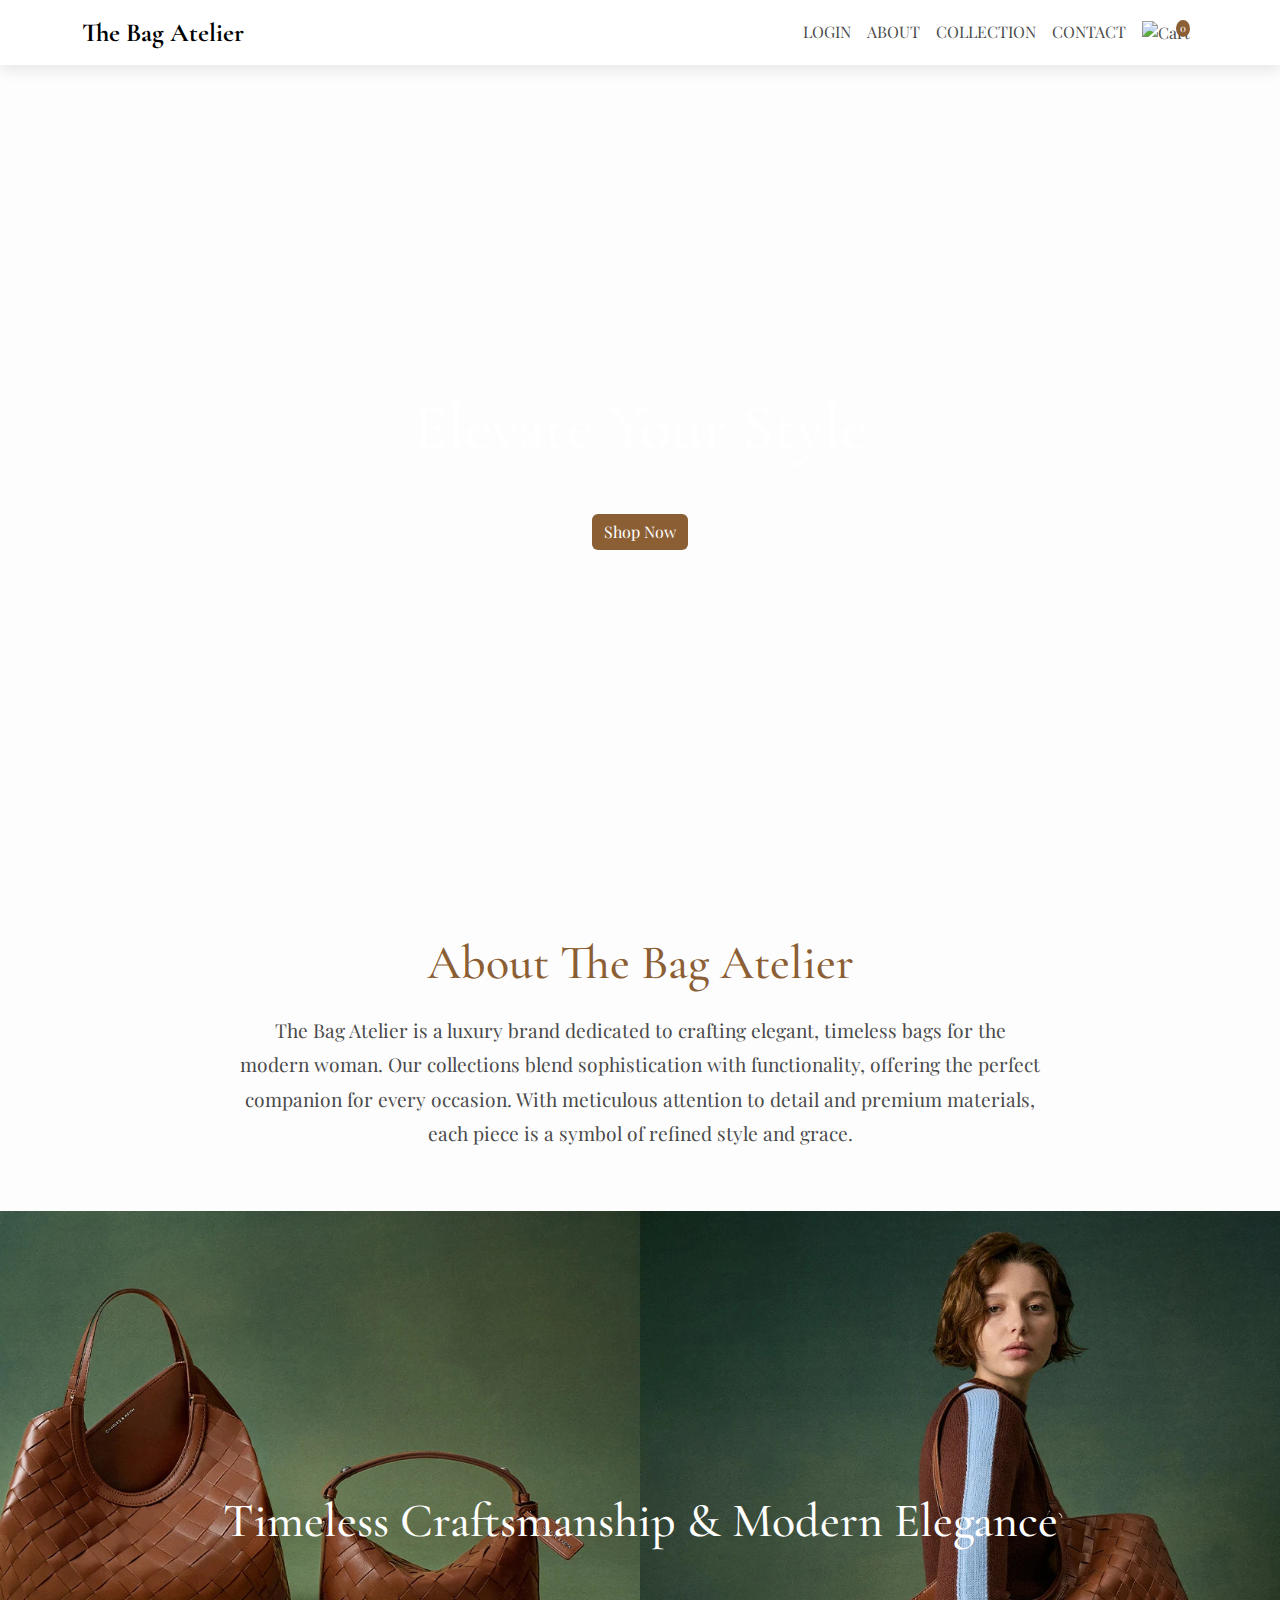
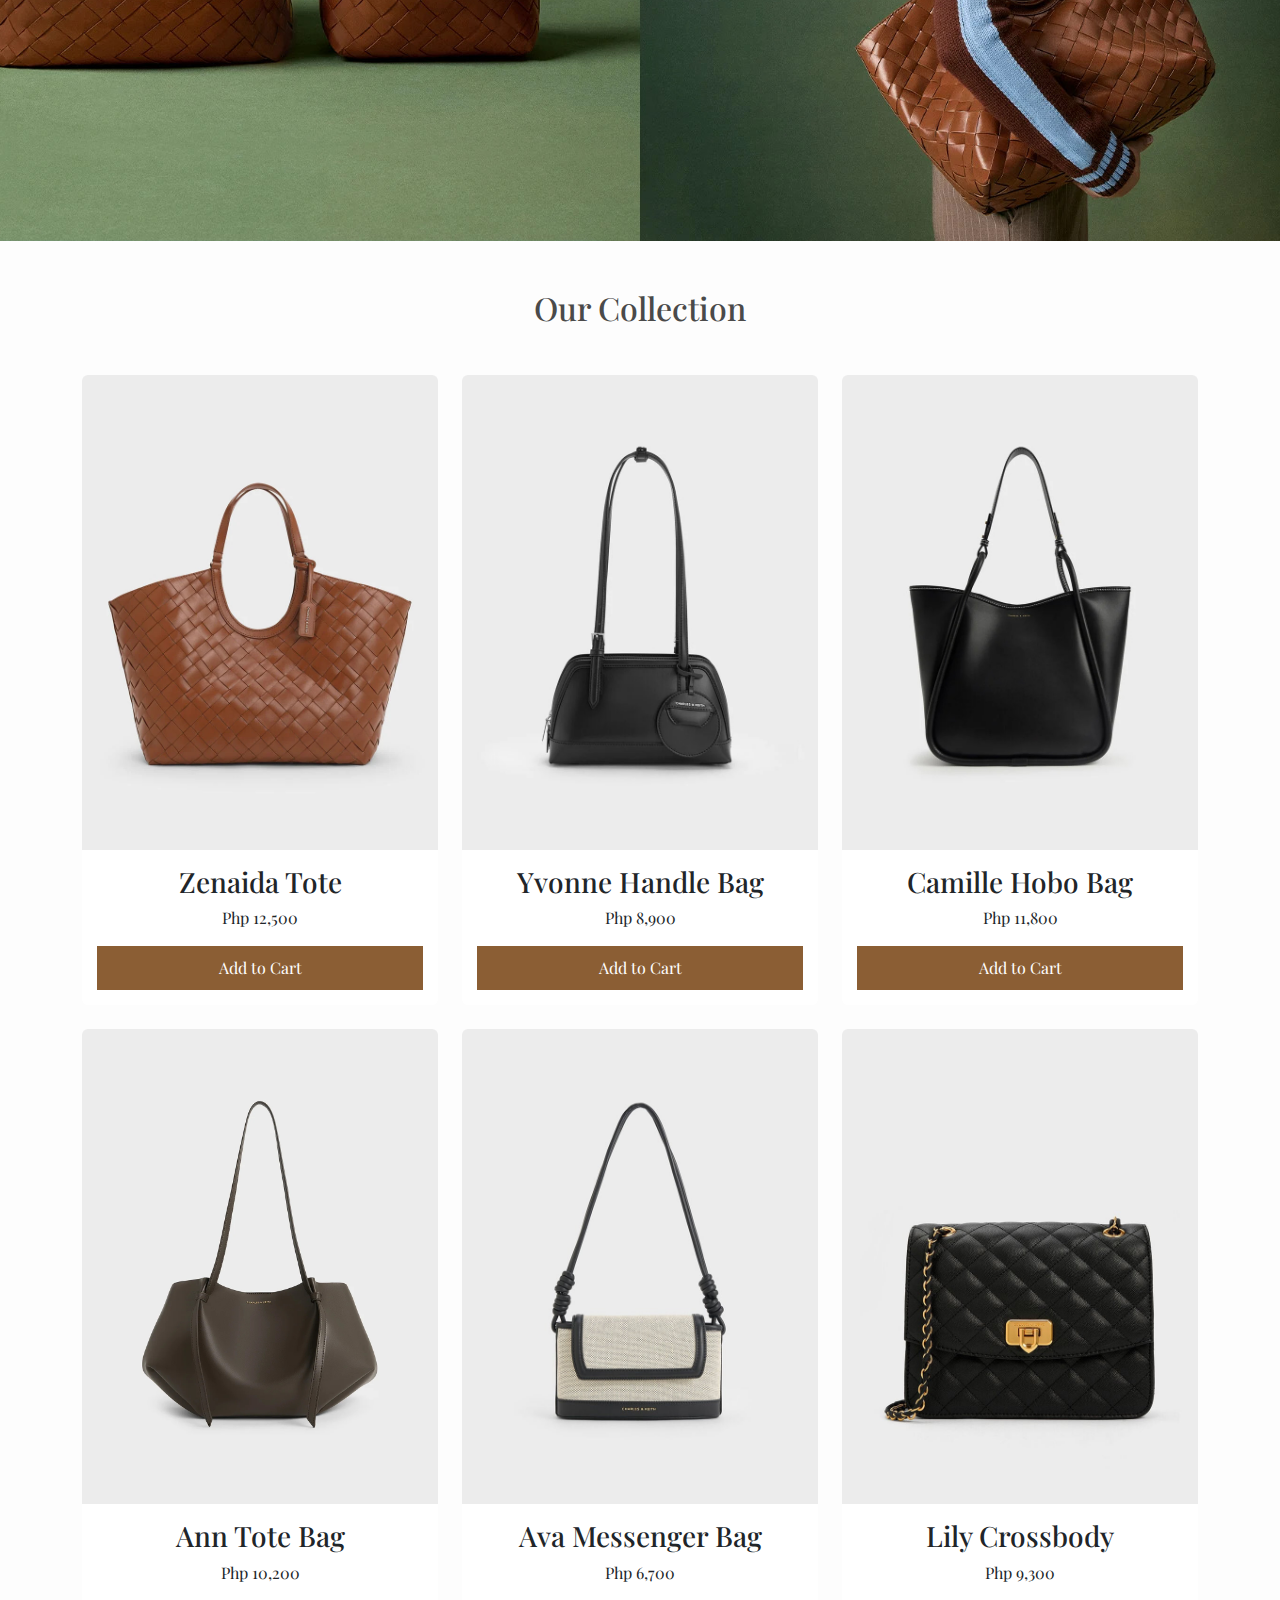
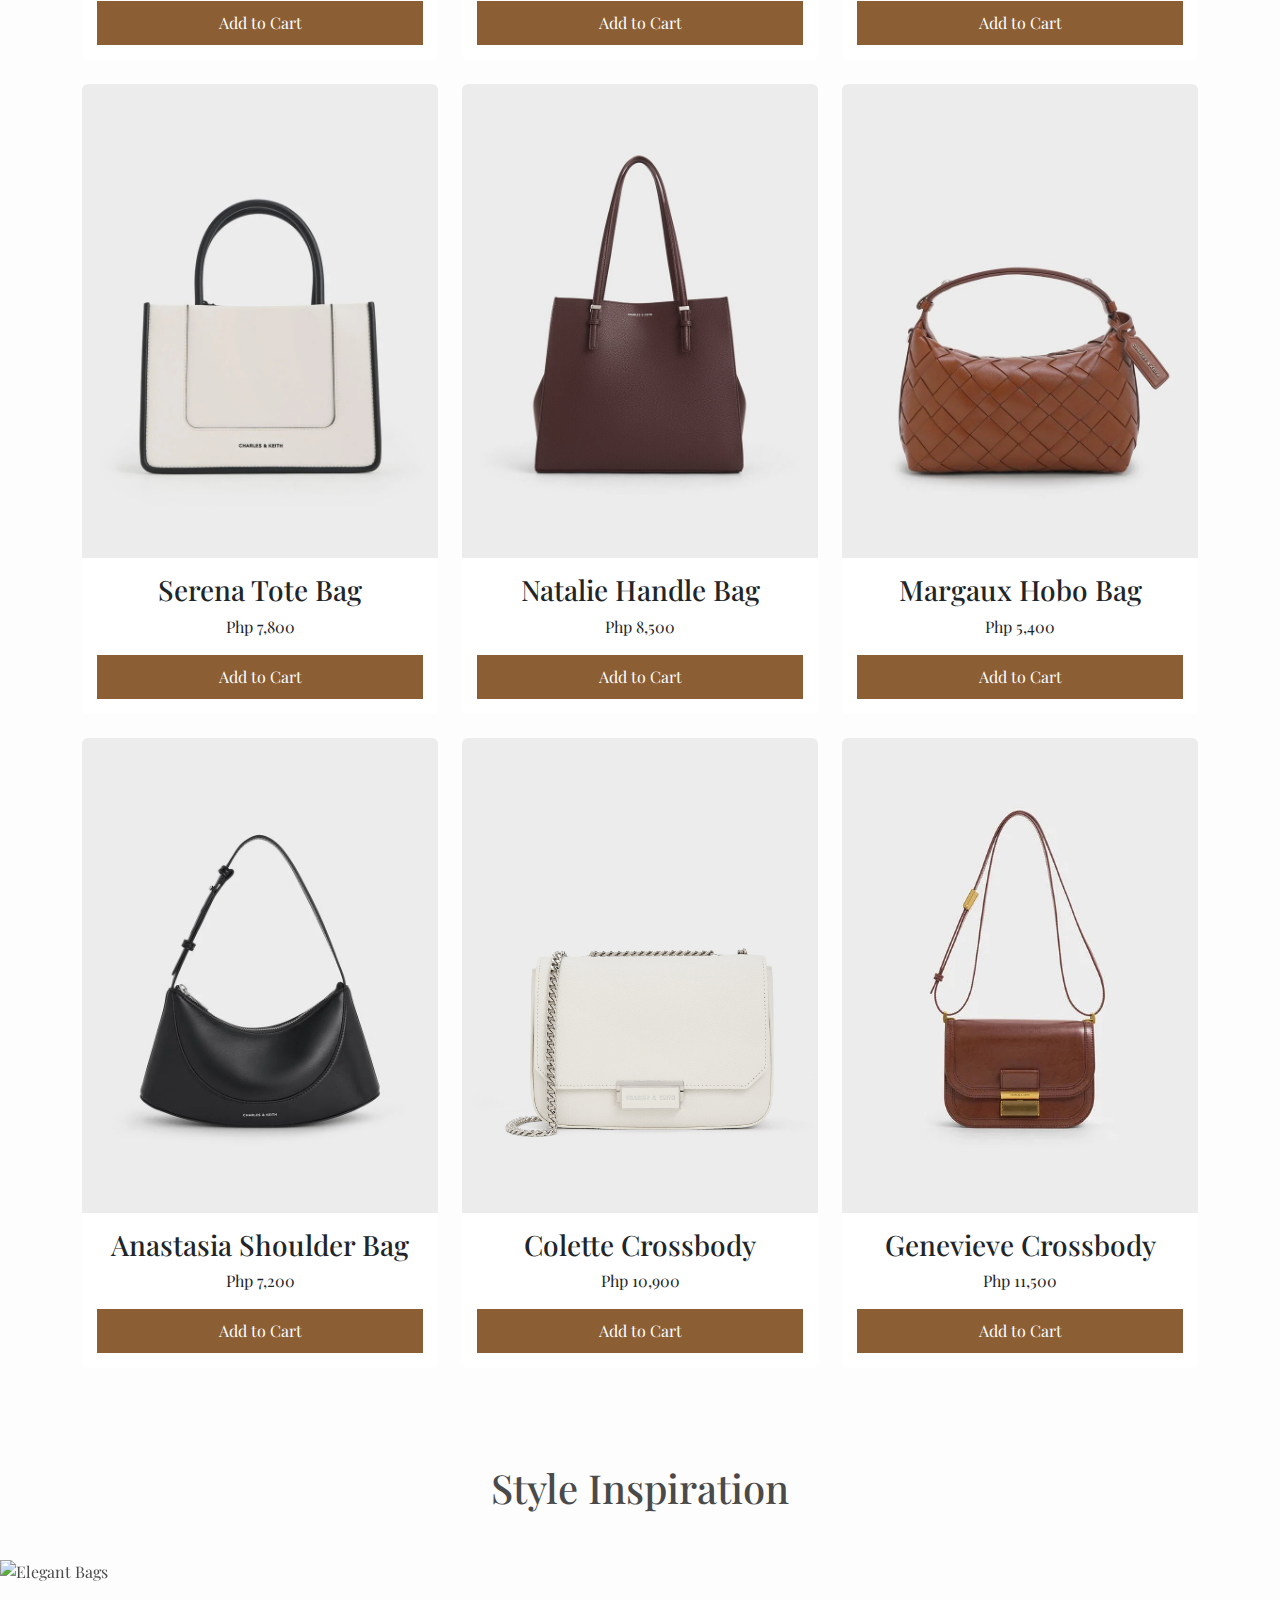
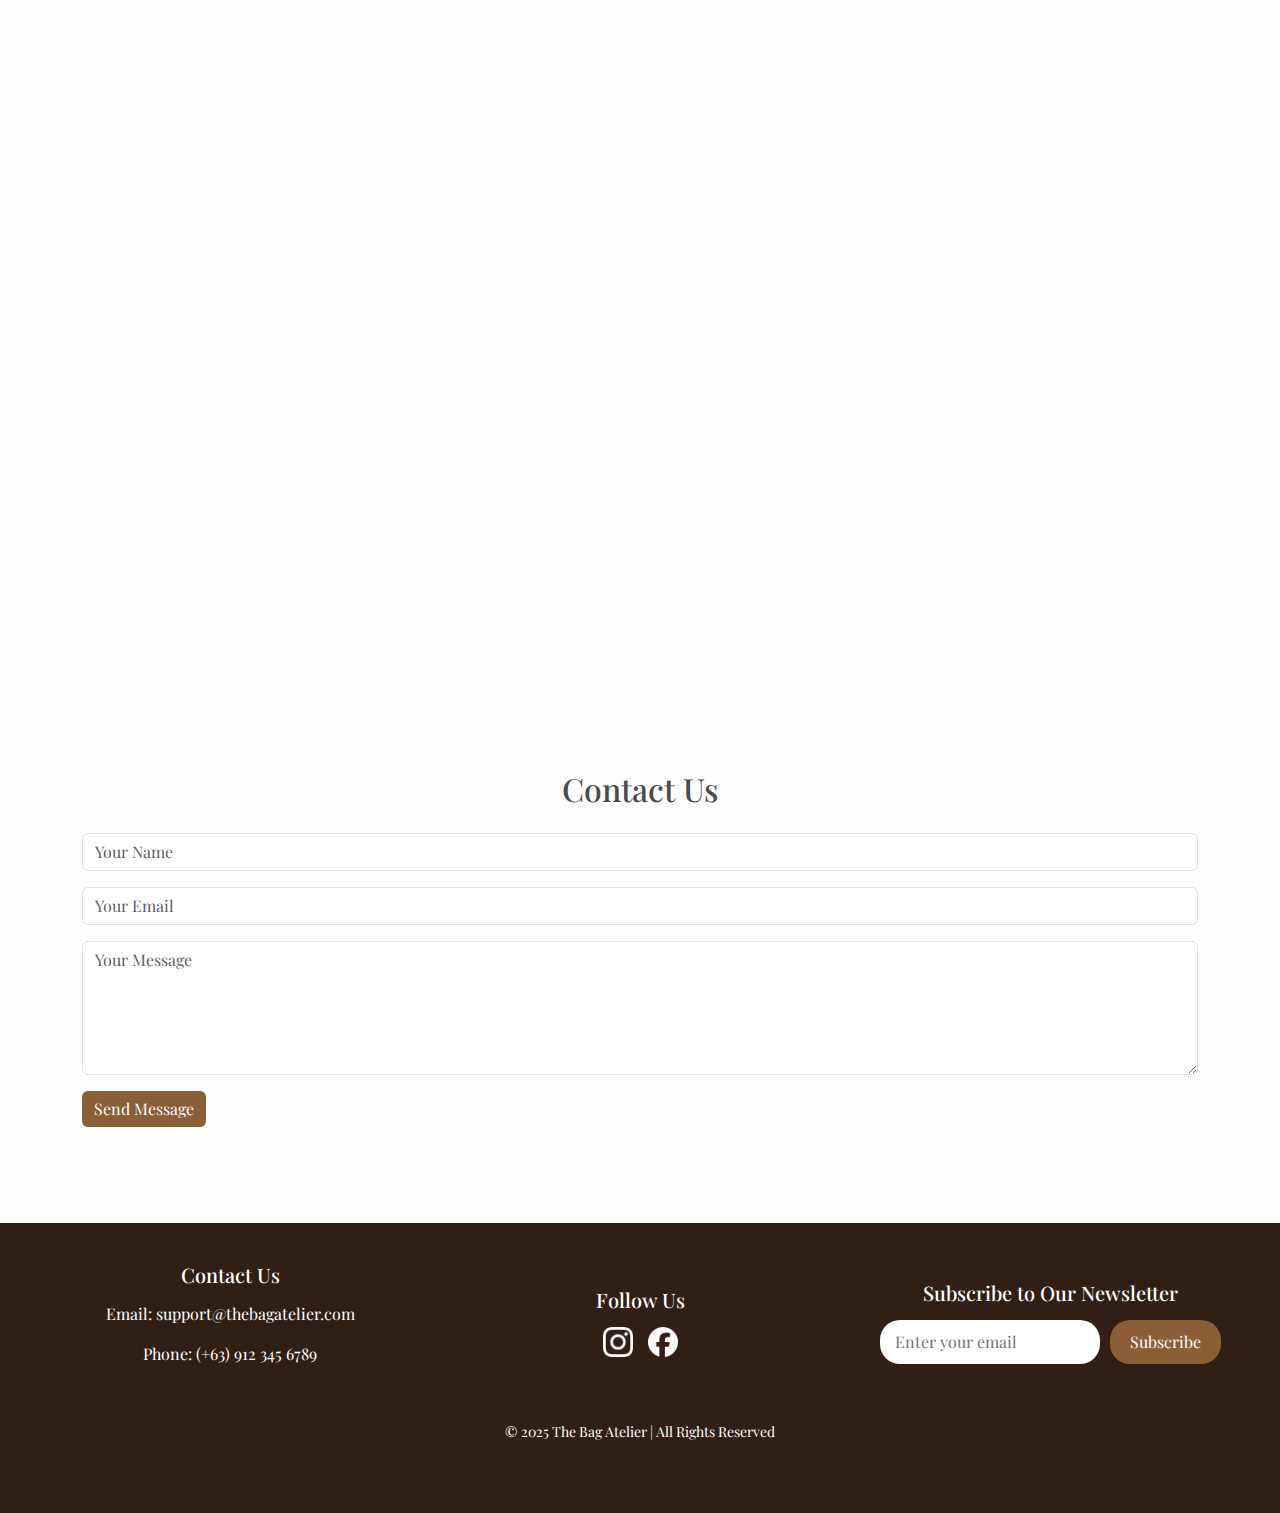
==== commit 2533d722: "Update index.html" ====
--- a/index.html
+++ b/index.html
@@ -513,7 +513,6 @@
             toast.style.zIndex = '9999';
             toast.style.fontFamily = 'Playfair Display, serif';
             toast.style.fontSize = '14px';
-            toast.style.text-align = 'center';
 
             document.body.appendChild(toast);
 
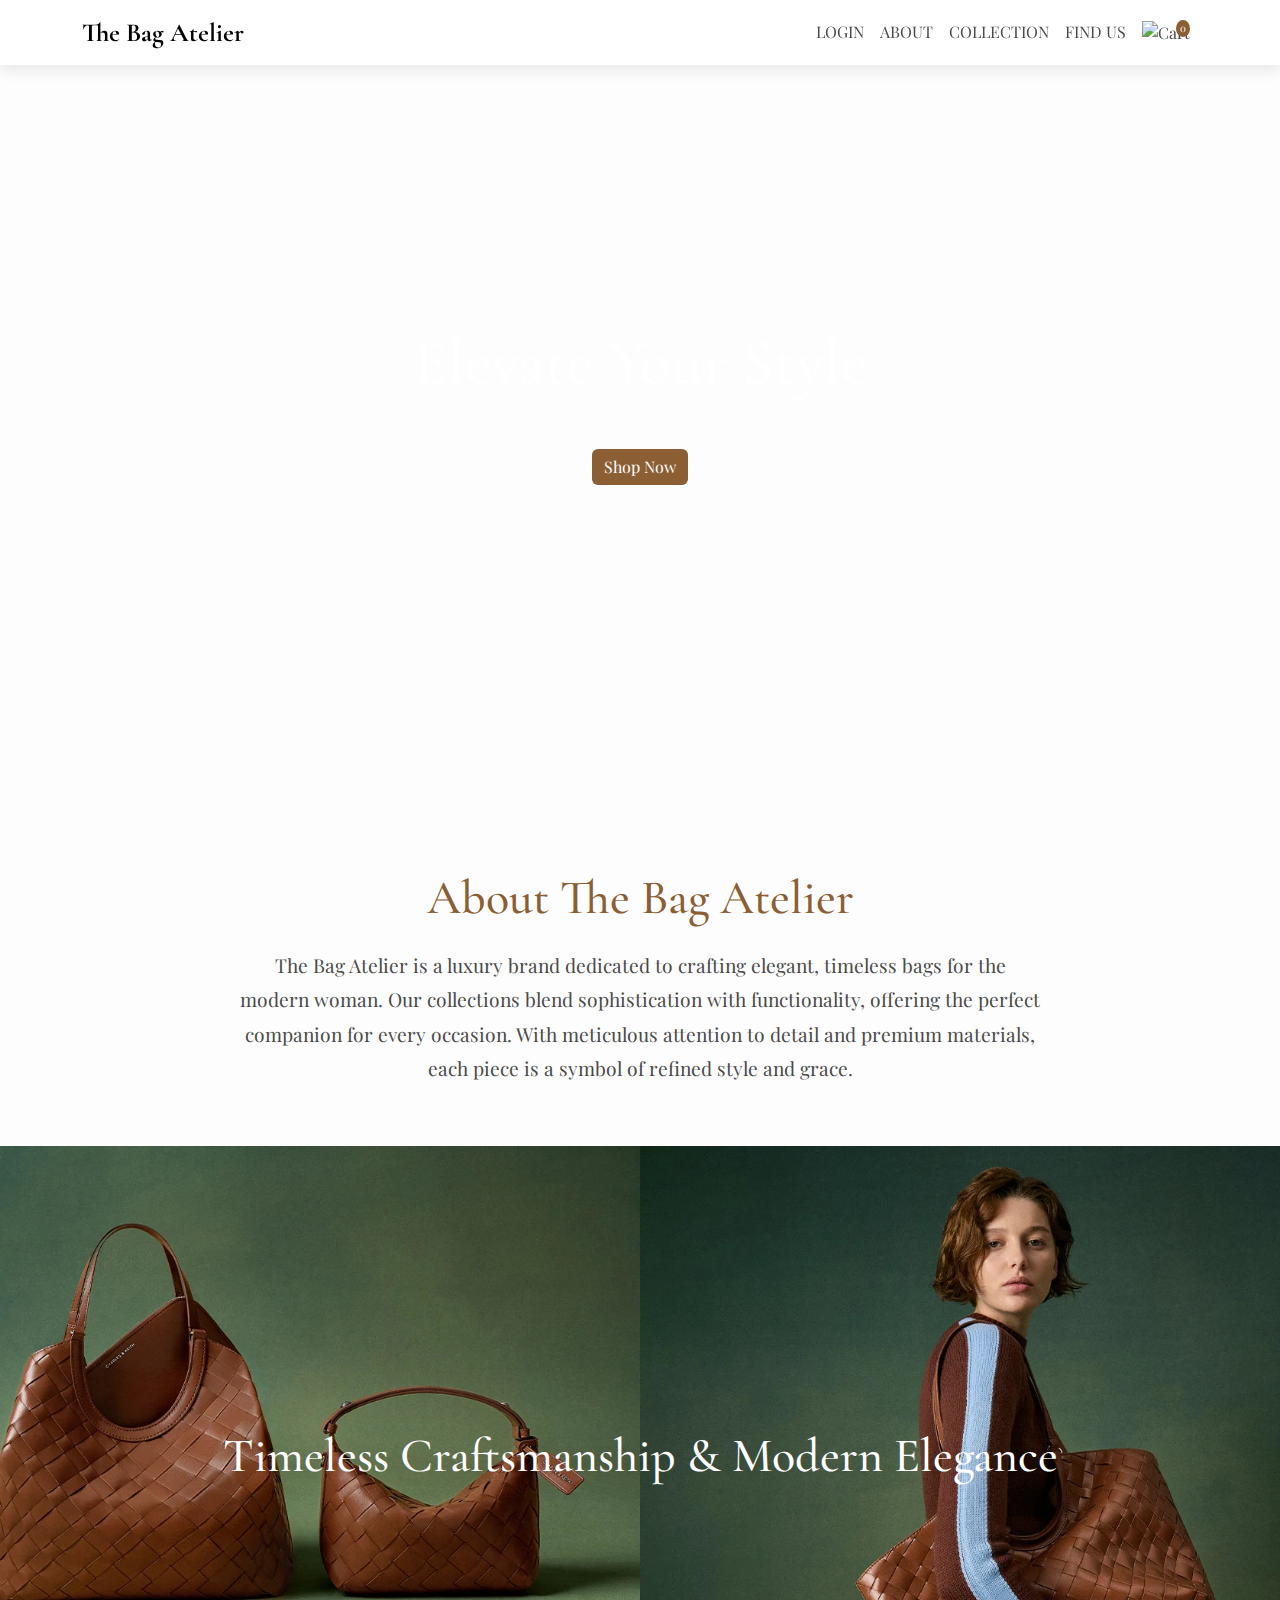
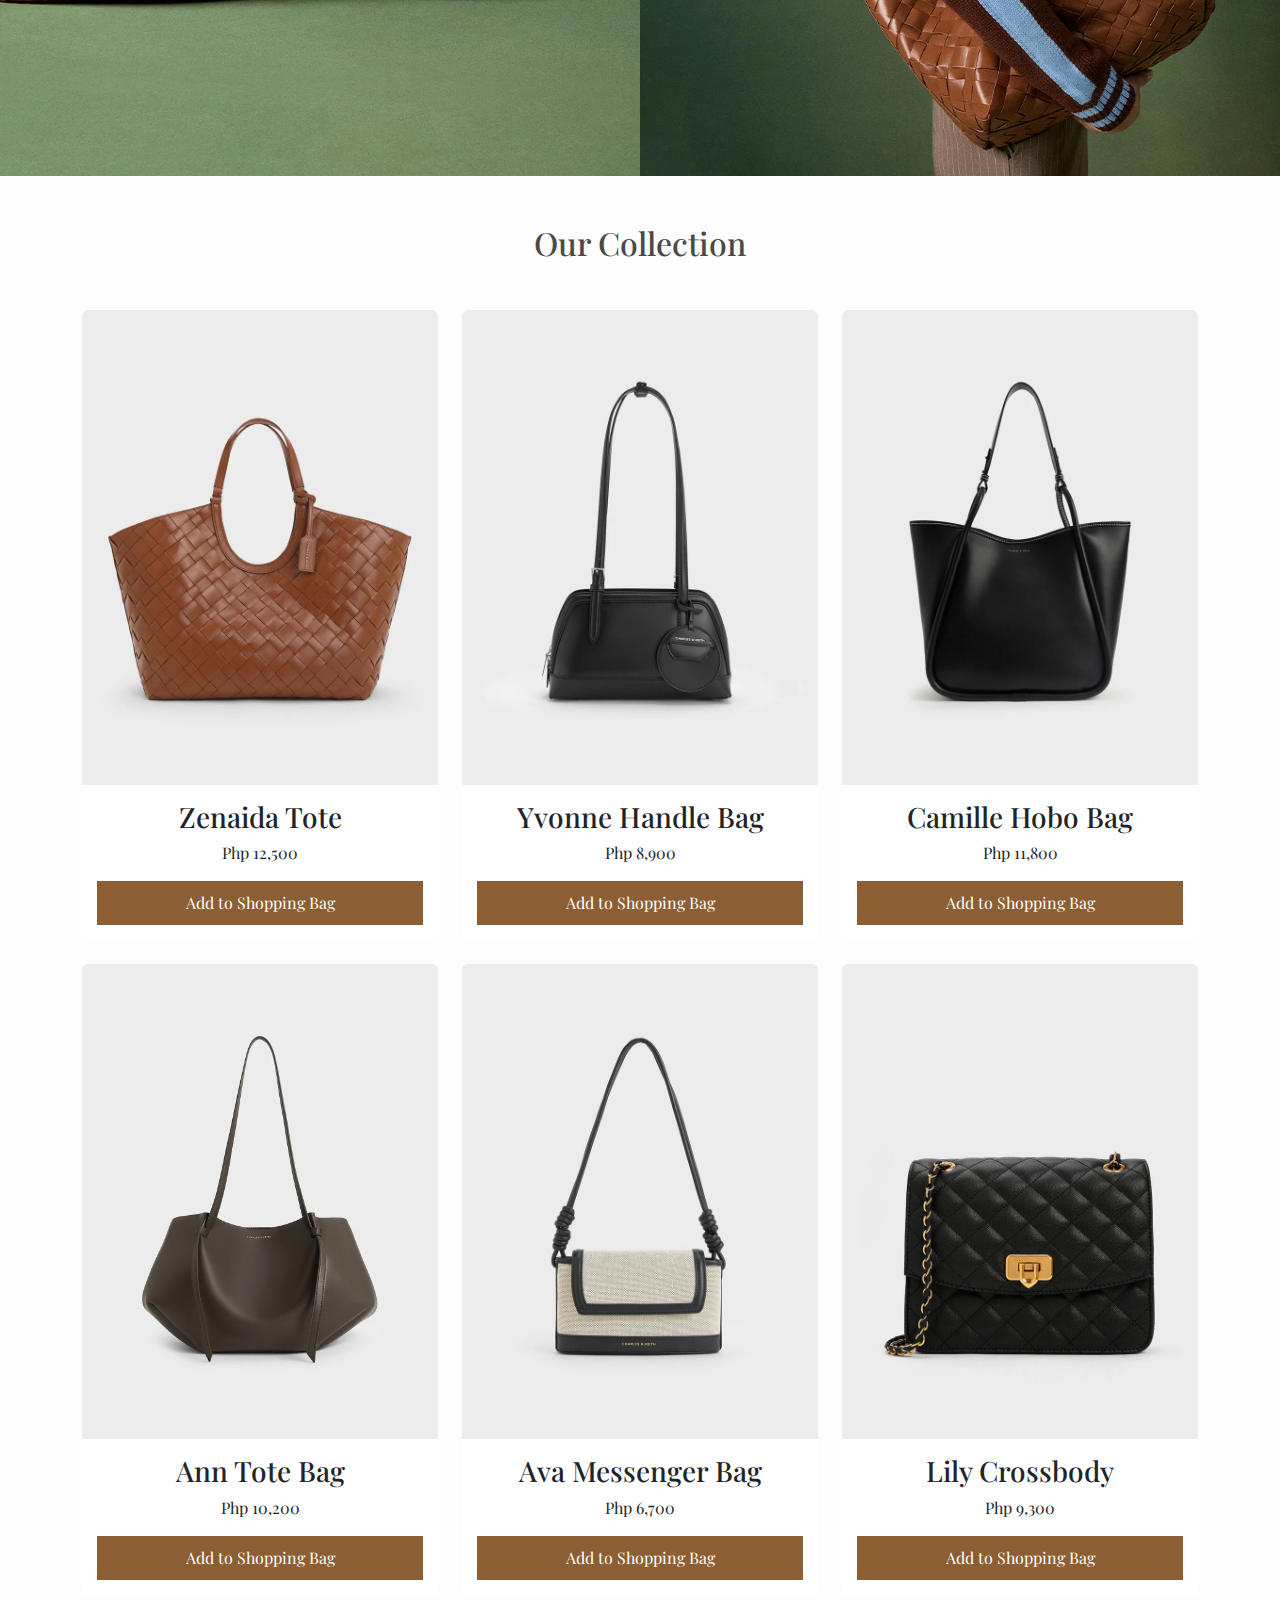
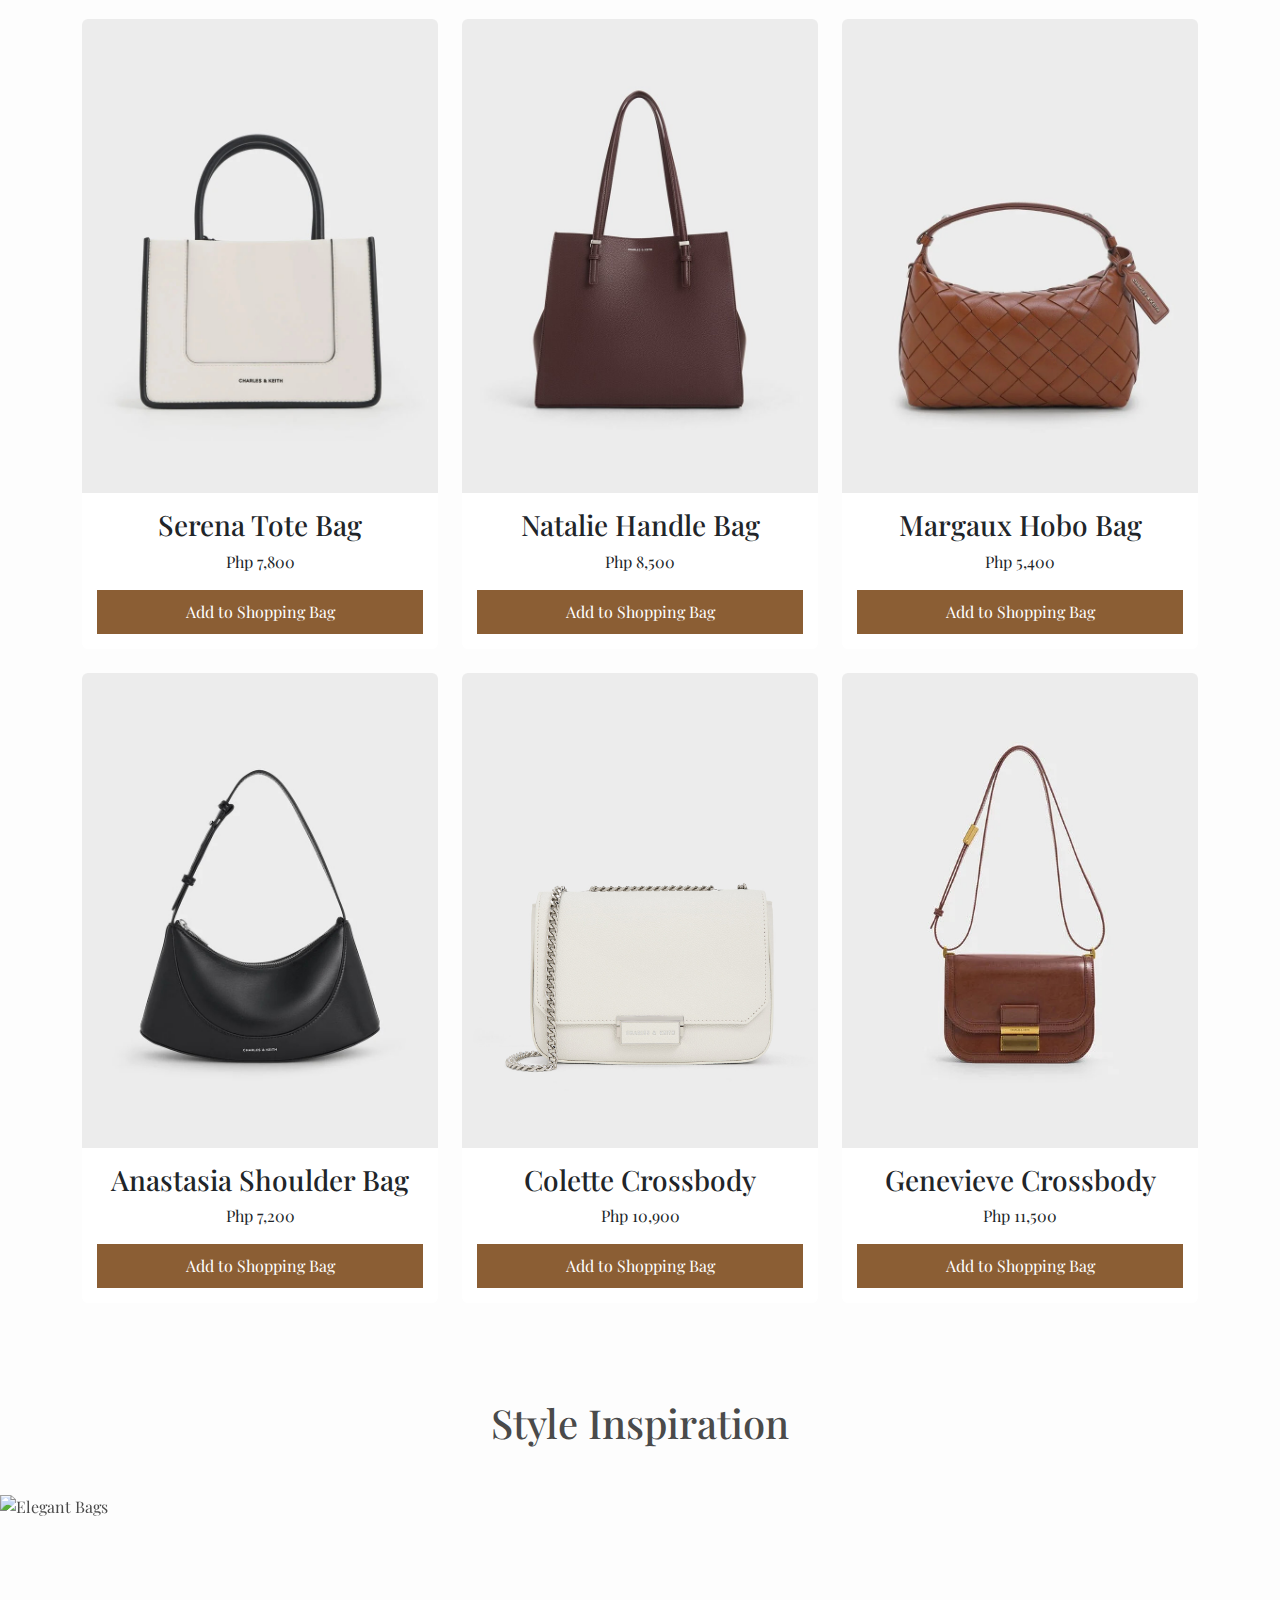
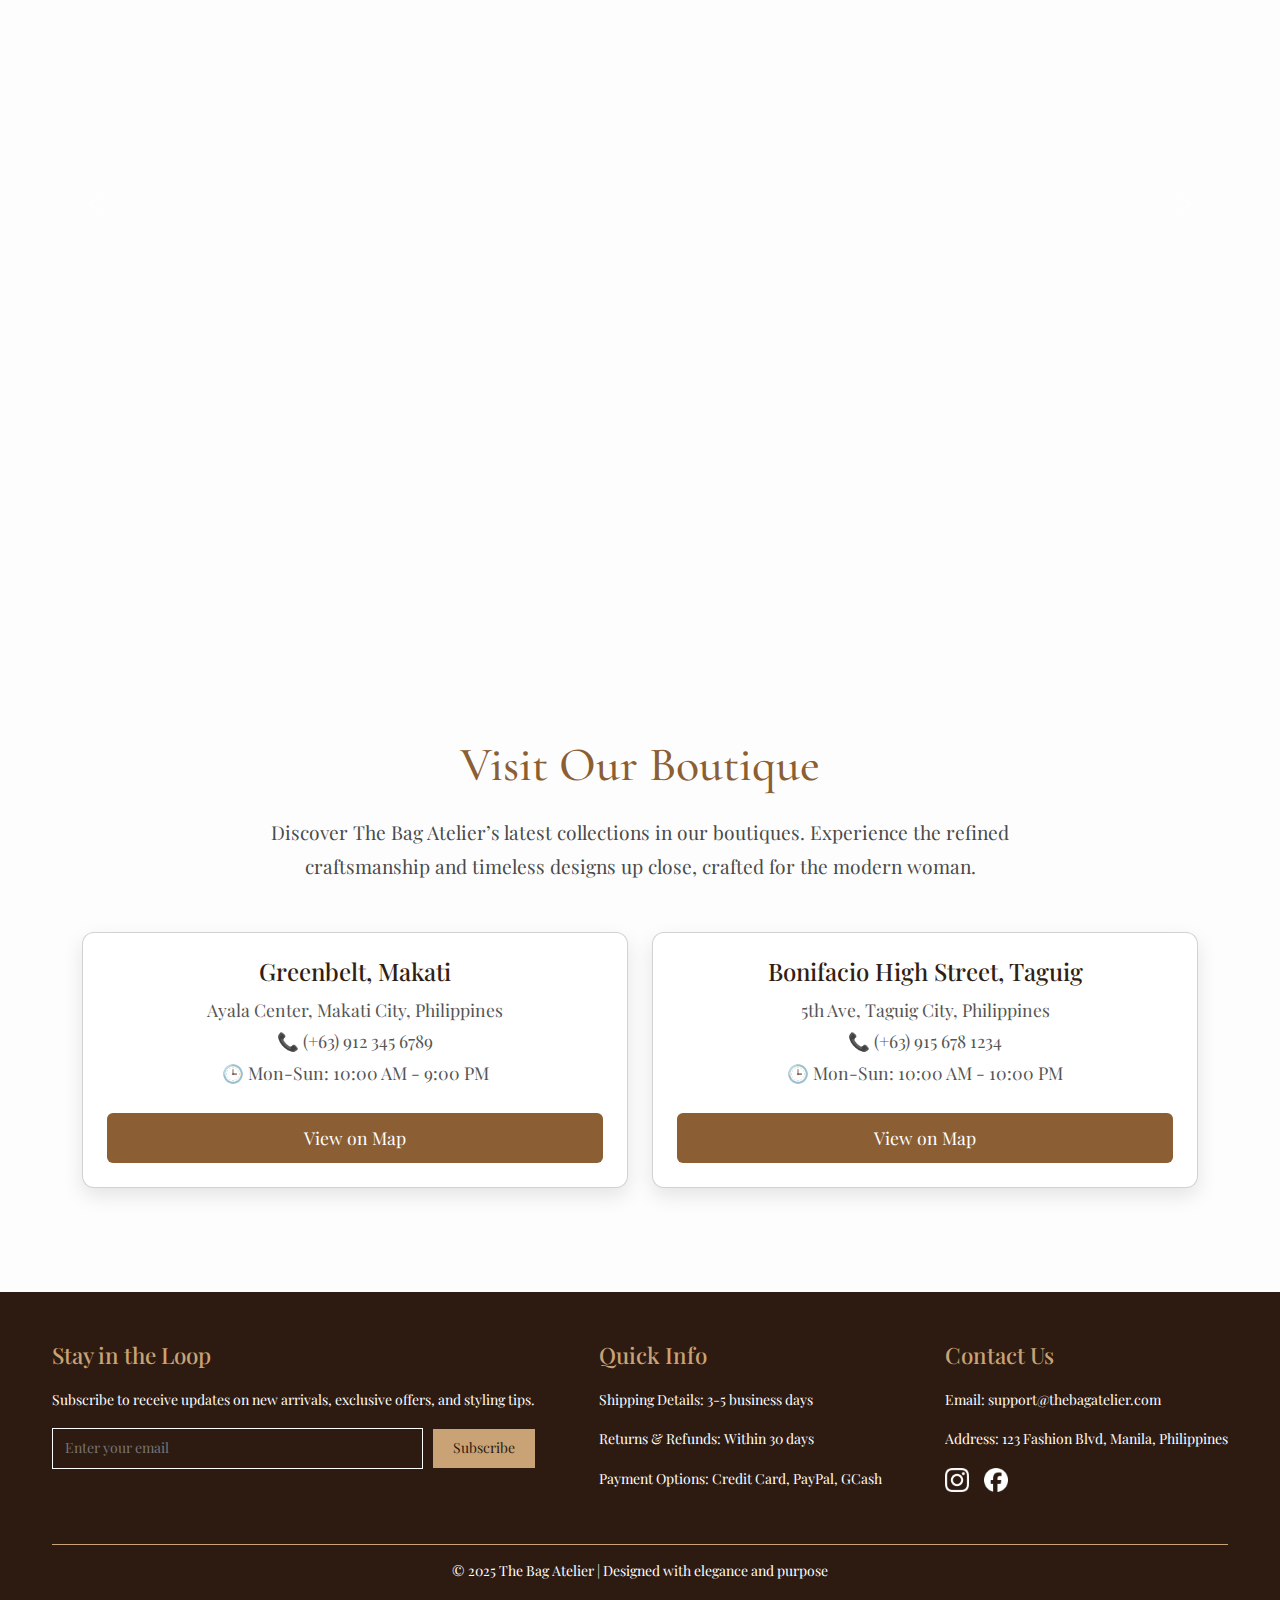
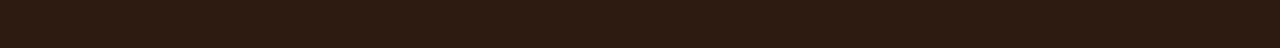
==== commit 86f0c67a: "Update index.html" ====
--- a/index.html
+++ b/index.html
@@ -5,7 +5,7 @@
     <meta name="viewport" content="width=device-width, initial-scale=1.0">
     <title>The Bag Atelier</title>
     <link href="https://cdn.jsdelivr.net/npm/bootstrap@5.3.0/dist/css/bootstrap.min.css" rel="stylesheet">
-    
+    <link rel="icon" href="Assets/logo.png" type="image/png">
     <style>
         /* General Styles */
         body {
@@ -15,15 +15,67 @@
         }
 
         /* Navbar */
+         /* General Styles */
+         body {
+            font-family: 'Playfair Display', serif;
+            color: #4a4a4a;
+            background-color: #fdfdfd;
+        }
+
+        /* Navbar - Sticky with Scroll Behavior */
         .navbar {
             background-color: #fff;
             box-shadow: 0 4px 15px rgba(0,0,0,0.1);
-        }
+            transition: top 0.3s;
+            z-index: 999;
+            position: fixed;
+            width: 100%;
+            top: 0;
+        }
+
+        .navbar.hidden {
+            top: -80px;  
+        }
+
         .navbar-brand {
             font-weight: bold;
             font-size: 26px;
             font-family: 'Cormorant Garamond', serif;
         }
+
+        .nav-link {
+            color: #4a4a4a;
+            transition: color 0.3s;
+        }
+        .nav-link:hover {
+            color: #8B5E34;
+        } /* General Styles */
+        body {
+            font-family: 'Playfair Display', serif;
+            color: #4a4a4a;
+            background-color: #fdfdfd;
+        }
+
+        .navbar {
+            background-color: #fff;
+            box-shadow: 0 4px 15px rgba(0,0,0,0.1);
+            transition: top 0.3s;
+            z-index: 999;
+            position: fixed;
+            width: 100%;
+            top: 0;
+        }
+
+        .navbar.hidden {
+            top: -80px;  
+        }
+
+        .navbar-brand {
+            font-weight: bold;
+            font-size: 26px;
+            font-family: 'Cormorant Garamond', serif;
+        }
+
         .nav-link {
             color: #4a4a4a;
             transition: color 0.3s;
@@ -147,118 +199,267 @@
             height: 90vh;
         }
 
-        /* Footer */
+      /* Boutique Section */
+        .boutique-section {
+            background: #fdfdfd;
+            color: #4a4a4a;
+            padding: 80px 0;
+            text-align: center;
+        }
+
+        .boutique-section h2 {
+            font-family: 'Cormorant Garamond', serif;
+            font-size: 3rem;
+            color: #8B5E34;
+            margin-bottom: 20px;
+        }
+
+        .boutique-section p {
+            font-size: 1.2rem;
+            line-height: 1.8;
+            max-width: 800px;
+            margin: 0 auto;
+        }
+
+        .boutique-section .card {
+            background: #fff;
+            border-radius: 12px;
+            box-shadow: 0 8px 20px rgba(0, 0, 0, 0.1);
+            transition: transform 0.3s ease-in-out;
+        }
+
+        .boutique-section .card:hover {
+            transform: translateY(-5px);
+        }
+
+        .boutique-section .card h4 {
+            font-size: 1.5rem;
+            color: #311e14;
+        }
+
+        .boutique-section .card p {
+            font-size: 1.1rem;
+            color: #555;
+        }
+
+        .boutique-section .btn {
+            background: #8B5E34;
+            color: white;
+            border: none;
+            padding: 12px 30px;
+            font-size: 1.1rem;
+            transition: background 0.3s;
+        }
+
+        .boutique-section .btn:hover {
+            background: #5A3C1A;
+        }
+        
+        /* Footer Section */
         .footer {
-            background: #311e14;
+            background-color: #2D1B12;
             color: #fff;
-            padding: 40px 0;
+            padding: 50px 0;
             font-family: 'Playfair Display', serif;
-        }
-        .footer-container {
+            line-height: 1.6;
+        }
+
+        .footer .container {
+            max-width: 1200px;
+            margin: 0 auto;
+            display: flex;
+            flex-direction: column;
+            gap: 40px;
+        }
+
+        .footer-content {
             display: flex;
             justify-content: space-between;
-            align-items: center;
-            max-width: 1200px;
-            margin: 0 auto;
-            flex-wrap: wrap;
-            gap: 30px;
-        }
-        .footer-section {
-            flex: 1;
-            min-width: 280px;
-            text-align: center;
-        }
-        .footer-section h3 {
-            font-size: 20px;
+            align-items: flex-start;  
+            gap: 40px;
+        }
+
+
+        .footer-column h4 {
             margin-bottom: 15px;
-        }
-        .footer-section p, .footer-section a {
-            font-size: 16px;
+            font-size: 1.4rem;
+            color: #c9a375;
+        }
+
+
+        .footer-column p, 
+        .footer-column a, 
+        .footer-column form {
+            margin: 0;
+            padding-top: 5px; 
+        }
+
+        .footer p, 
+        .footer a {
+            font-size: 14px;
+            margin-bottom: 12px;
+        }
+
+        .footer a {
             color: #fff;
             text-decoration: none;
             transition: color 0.3s;
         }
-        .footer-section a:hover {
-            color: #d1a374;
-        }
-
-        /* Social Icons */
-        .social-icons {
+
+        .footer a:hover {
+            color: #c9a375;
+        }
+
+        .newsletter-form {
             display: flex;
-            justify-content: center;
+            align-items: center;
+            gap: 10px;
+            margin-top: 10px;
+        }
+
+        .newsletter-form input {
+            flex: 1;
+            padding: 8px 12px;
+            font-size: 14px;
+            border: 1px solid #fff;
+            background: transparent;
+            color: #fff;
+            min-width: 250px;
+        }
+
+        .newsletter-form button {
+            background-color: #c9a375;
+            color: #2D1B12;
+            border: none;
+            padding: 8px 20px;
+            cursor: pointer;
+            transition: background 0.3s;
+            font-size: 14px;
+        }
+
+        .newsletter-form button:hover {
+            background: #8b5e34;
+        }
+
+        .footer-socials {
+            display: flex;
+            justify-content: flex-start;
             gap: 15px;
             margin-top: 10px;
         }
-        .social-icon img {
-            width: 30px;
-            height: 30px;
-            object-fit: contain;
+
+        .footer-socials a img {
+            width: 24px;
+            height: 24px;
             transition: transform 0.3s;
         }
-        .social-icon:hover img {
+
+        .footer-socials a:hover img {
             transform: scale(1.1);
         }
 
-        /* Newsletter Form */
-        .newsletter-form {
-            display: flex;
-            justify-content: center;
-            gap: 10px;
-        }
-        .newsletter-form input {
-            padding: 10px 15px;
-            width: 220px;
-            border: none;
-            border-radius: 20px;
-            outline: none;
-        }
-        .newsletter-form button {
-            padding: 10px 20px;
-            border: none;
-            background: #8B5E34;
-            color: #fff;
-            border-radius: 20px;
-            cursor: pointer;
-            transition: background 0.3s;
-        }
-        .newsletter-form button:hover {
-            background: #a07c5d;
-        }
-
-        /* Footer Bottom */
         .footer-bottom {
             text-align: center;
             padding: 15px 0;
+            border-top: 1px solid #c9a375;
             font-size: 14px;
-            background: #311e14;
-            color: #fff;
-        }
-
-          /* Toast Notification */
+        }
+
+        @media (max-width: 1024px) {
+    .footer .container {
+        padding: 0 30px;
+    }
+}
+
+@media (max-width: 900px) {
+    .footer-content {
+        flex-wrap: wrap;
+        justify-content: center;
+        text-align: center;
+    }
+
+    .footer-column {
+        width: 100%;
+        max-width: 500px;
+        text-align: center;
+    }
+
+    .footer-socials {
+        justify-content: center;
+    }
+}
+
+@media (max-width: 768px) {
+    .footer-content {
+        flex-direction: column;
+        align-items: center;
+        text-align: center;
+        gap: 25px;
+    }
+
+    .footer-column {
+        text-align: center;
+    }
+
+    .newsletter-form {
+        flex-direction: column;
+        width: 100%;
+    }
+
+    .newsletter-form input,
+    .newsletter-form button {
+        width: 100%;
+    }
+
+    .footer-socials {
+        justify-content: center;
+    }
+
+    .footer-bottom {
+        font-size: 12px;
+    }
+}
+
+@media (max-width: 480px) {
+    .footer {
+        padding: 30px 10px;
+    }
+
+    .footer-content {
+        gap: 20px;
+    }
+
+    .newsletter-form input {
+        min-width: unset;
+    }
+}
+
+
         .toast {
-            position: fixed;
-            bottom: 40px;  
-            left: 50%;
-            transform: translateX(-50%);
-            background-color: #8B5E34;
-            color: #fff;
-            padding: 12px 24px;   
-            border-radius: 8px;
-            box-shadow: 0 4px 15px rgba(0,0,0,0.1);
-            z-index: 9999;
-            font-family: 'Playfair Display', serif;
-            font-size: 14px;
-            opacity: 0;
-            visibility: hidden;
-            transition: opacity 0.5s, visibility 0.5s;
-            max-width: 150px;     
-            text-align: center;    
-            white-space: nowrap;   
-        }
-        .toast.show {
-            opacity: 1;
-            visibility: visible;
-        }
+        position: fixed;
+        bottom: 20px;
+        left: 50%;
+        transform: translateX(-50%);
+        background-color: #8b5e34c7; 
+        color: #fff;
+        border-radius: 8px;
+        font-size: 14px;
+        box-shadow: 0px 4px 10px rgba(0, 0, 0, 0.2);
+        opacity: 0;
+        visibility: hidden;
+        transition: opacity 0.3s ease-in-out, visibility 0.3s ease-in-out;
+        line-height: 1.2; 
+        min-height: auto; 
+        display: inline-block; 
+        max-width: max-content; 
+        padding: 8px 16px; 
+        text-align: center;
+    }
+
+    .toast.show {
+        opacity: 1;
+        visibility: visible;
+    }
 
     </style>
 
@@ -277,7 +478,7 @@
                 <li class="nav-item"><a class="nav-link" href="Login.html">LOGIN</a></li>
                 <li class="nav-item"><a class="nav-link" href="#about-0">ABOUT</a></li>
                 <li class="nav-item"><a class="nav-link" href="#product-0">COLLECTION</a></li>
-                <li class="nav-item"><a class="nav-link" href="#contact-0">CONTACT</a></li>
+                <li class="nav-item"><a class="nav-link" href="#boutiques-0">FIND US</a></li>
                 <li class="nav-item">
                     <a href="cart.html" class="nav-link cart-icon position-relative">
                         <img src="https://cdn-icons-png.flaticon.com/128/2956/2956820.png" alt="Cart">
@@ -343,75 +544,102 @@
 </section>
 
 <br><br>
-   <!-- Contact Section -->
-<section id="contact-0" class="contact-form py-5">
+  <!-- Boutique Section -->
+   <section id="boutiques-0">
+<section class="boutique-section">
     <div class="container">
-        <h2 class="text-center">Contact Us</h2>
-        <form id="contact-form" class="mt-4" onsubmit="sendMessage(event)">
-            <div class="mb-3">
-                <input type="text" class="form-control" placeholder="Your Name" required>
+        <h2>Visit Our Boutique</h2>
+        <p>Discover The Bag Atelier’s latest collections in our boutiques. Experience the refined craftsmanship and timeless designs up close, crafted for the modern woman.</p>
+        
+        <div class="row mt-5">
+            <!-- Boutique 1 -->
+            <div class="col-md-6 mb-4">
+                <div class="card p-4">
+                    <h4>Greenbelt, Makati</h4>
+                    <p>Ayala Center, Makati City, Philippines</p>
+                    <p>📞 (+63) 912 345 6789</p>
+                    <p>🕒 Mon-Sun: 10:00 AM - 9:00 PM</p>
+                    <br>
+                    <a href="https://goo.gl/maps/XxYQx" target="_blank" class="btn">View on Map</a>
+                </div>
             </div>
-            <div class="mb-3">
-                <input type="email" class="form-control" placeholder="Your Email" required>
+
+            <!-- Boutique 2 -->
+            <div class="col-md-6 mb-4">
+                <div class="card p-4">
+                    <h4>Bonifacio High Street, Taguig</h4>
+                    <p>5th Ave, Taguig City, Philippines</p>
+                    <p>📞 (+63) 915 678 1234</p>
+                    <p>🕒 Mon-Sun: 10:00 AM - 10:00 PM</p>
+                    <br>
+                    <a href="https://goo.gl/maps/YyQXx" target="_blank" class="btn">View on Map</a>
+                </div>
             </div>
-            <div class="mb-3">
-                <textarea class="form-control" rows="5" placeholder="Your Message" required></textarea>
-            </div>
-            <button type="submit" class="btn btn-primary">Send Message</button>
-        </form>
+        </div>
     </div>
 </section>
-<!-- Pop-up alert -->
-<div id="toast" class="toast">Message Sent!</div>
-
-<br><br>
-
-<!-- Footer -->
+</section>
+
 <footer class="footer">
-    <div class="footer-container">
-      
-      <!-- Contact Section -->
-      <div class="footer-section">
-        <h3>Contact Us</h3>
-        <p>Email: <a href="mailto:support@thebagatelier.com">support@thebagatelier.com</a></p>
-        <p>Phone: (+63) 912 345 6789</p>
-      </div>
-  
-      <!-- Social Media Section -->
-      <div class="footer-section">
-        <h3>Follow Us</h3>
-        <div class="social-icons">
-          <a href="#" class="social-icon" aria-label="Instagram">
-            <img src="Assets/instagram-bw.png" alt="Instagram">
-          </a>
-          <a href="#" class="social-icon" aria-label="Facebook">
-            <img src="Assets/facebook-bw.png" alt="Facebook">
-          </a>
-        </div>
-      </div>
-  
-      <!-- Newsletter Section -->
-      <div class="footer-section">
-        <h3>Subscribe to Our Newsletter</h3>
-        <form class="newsletter-form">
-          <input type="email" placeholder="Enter your email" required>
-          <button type="submit">Subscribe</button>
-        </form>
-      </div>
-  
+    <div class="container">
+        <div class="footer-content">
+            
+            <div class="footer-column">
+                <h4>Stay in the Loop</h4>
+                <p>Subscribe to receive updates on new arrivals, exclusive offers, and styling tips.</p>
+                <form id="newsletter-form" class="newsletter-form" onsubmit="showSubscribeToast(event)">
+                    <input type="email" placeholder="Enter your email" required>
+                    <button type="submit">Subscribe</button>
+                </form>
+                
+            </div>
+        
+            <!-- Toast Notification -->
+<div id="subscribe-toast" class="toast">You are now subscribed.</div>
+
+            <div class="footer-column">
+                <h4>Quick Info</h4>
+                <p>Shipping Details: 3-5 business days</p>
+                <p>Returns & Refunds: Within 30 days</p>
+                <p>Payment Options: Credit Card, PayPal, GCash</p>
+            </div>
+
+            <div class="footer-column">
+                <h4>Contact Us</h4>
+                <p>Email: <a href="mailto:support@thebagatelier.com">support@thebagatelier.com</a></p>
+                <p>Address: 123 Fashion Blvd, Manila, Philippines</p>
+                <div class="footer-socials">
+                    <a href="#"><img src="Assets/instagram-bw.png" alt="Instagram"></a>
+                    <a href="#"><img src="Assets/facebook-bw.png" alt="Facebook"></a>
+                </div>
+            </div>
+        </div>
+
+        <div class="footer-bottom">
+            &copy; 2025 The Bag Atelier | Designed with elegance and purpose
+        </div>
     </div>
-  <br>
-    <div class="footer-bottom">
-      <p>© 2025 The Bag Atelier | All Rights Reserved</p>
-    </div>
-  </footer>
-  
+</footer>
+
 
 
     <script src="https://cdn.jsdelivr.net/npm/bootstrap@5.3.0/dist/js/bootstrap.bundle.min.js"></script>
     <script>
         document.addEventListener("DOMContentLoaded", function () {
-    
+            let prevScrollPos = window.pageYOffset;
+            window.onscroll = () => {
+                const currentScrollPos = window.pageYOffset;
+                const navbar = document.querySelector('.navbar');
+
+                if (prevScrollPos > currentScrollPos) {
+                    navbar.classList.remove('hidden');
+                } else {
+                    navbar.classList.add('hidden');
+                }
+
+                prevScrollPos = currentScrollPos;
+            };
+
             // Function to render products
             function renderProducts() {
                 const products = [
@@ -444,7 +672,7 @@
                                             data-product="${product.name}" 
                                             data-price="${product.price}" 
                                             data-img="${product.img}">
-                                        Add to Cart
+                                        Add to Shopping Bag
                                     </button>
                                 </div>
                             </div>
@@ -491,7 +719,7 @@
 
                     sessionStorage.setItem("cart", JSON.stringify(cart));
 
-                    showToast(`✅ ${product} added to cart!`);
+                    showToast(`✅ ${product} added to shopping bag!`);
                     updateCartIcon();
                 });
             });
@@ -521,29 +749,27 @@
             }, 2000);
         }
 
-        // Render products and update cart icon on page load
         renderProducts();
         updateCartIcon();
     });
 
-    // ✅ Move the sendMessage function outside the DOMContentLoaded block
-    function sendMessage(event) {
-        event.preventDefault();  // Prevent form submission
-        const toast = document.getElementById('toast');
-
-        // Show the "Message Sent" toast
-        toast.classList.add('show');
-        setTimeout(() => {
-            toast.classList.remove('show');
-        }, 2000);
-
-        // Clear the form after submission
-        const form = document.getElementById('contact-form');
-        form.reset();
-    }
+
+
+function showSubscribeToast(event) {
+    event.preventDefault();  
+
+    const toast = document.getElementById('subscribe-toast');
+    
+    toast.classList.add('show');
+
+    setTimeout(() => {
+        toast.classList.remove('show');
+    }, 3000);
+
+    document.getElementById('newsletter-form').reset();
+}
+
     </script>
-    
-    
 
 </body>
 </html>
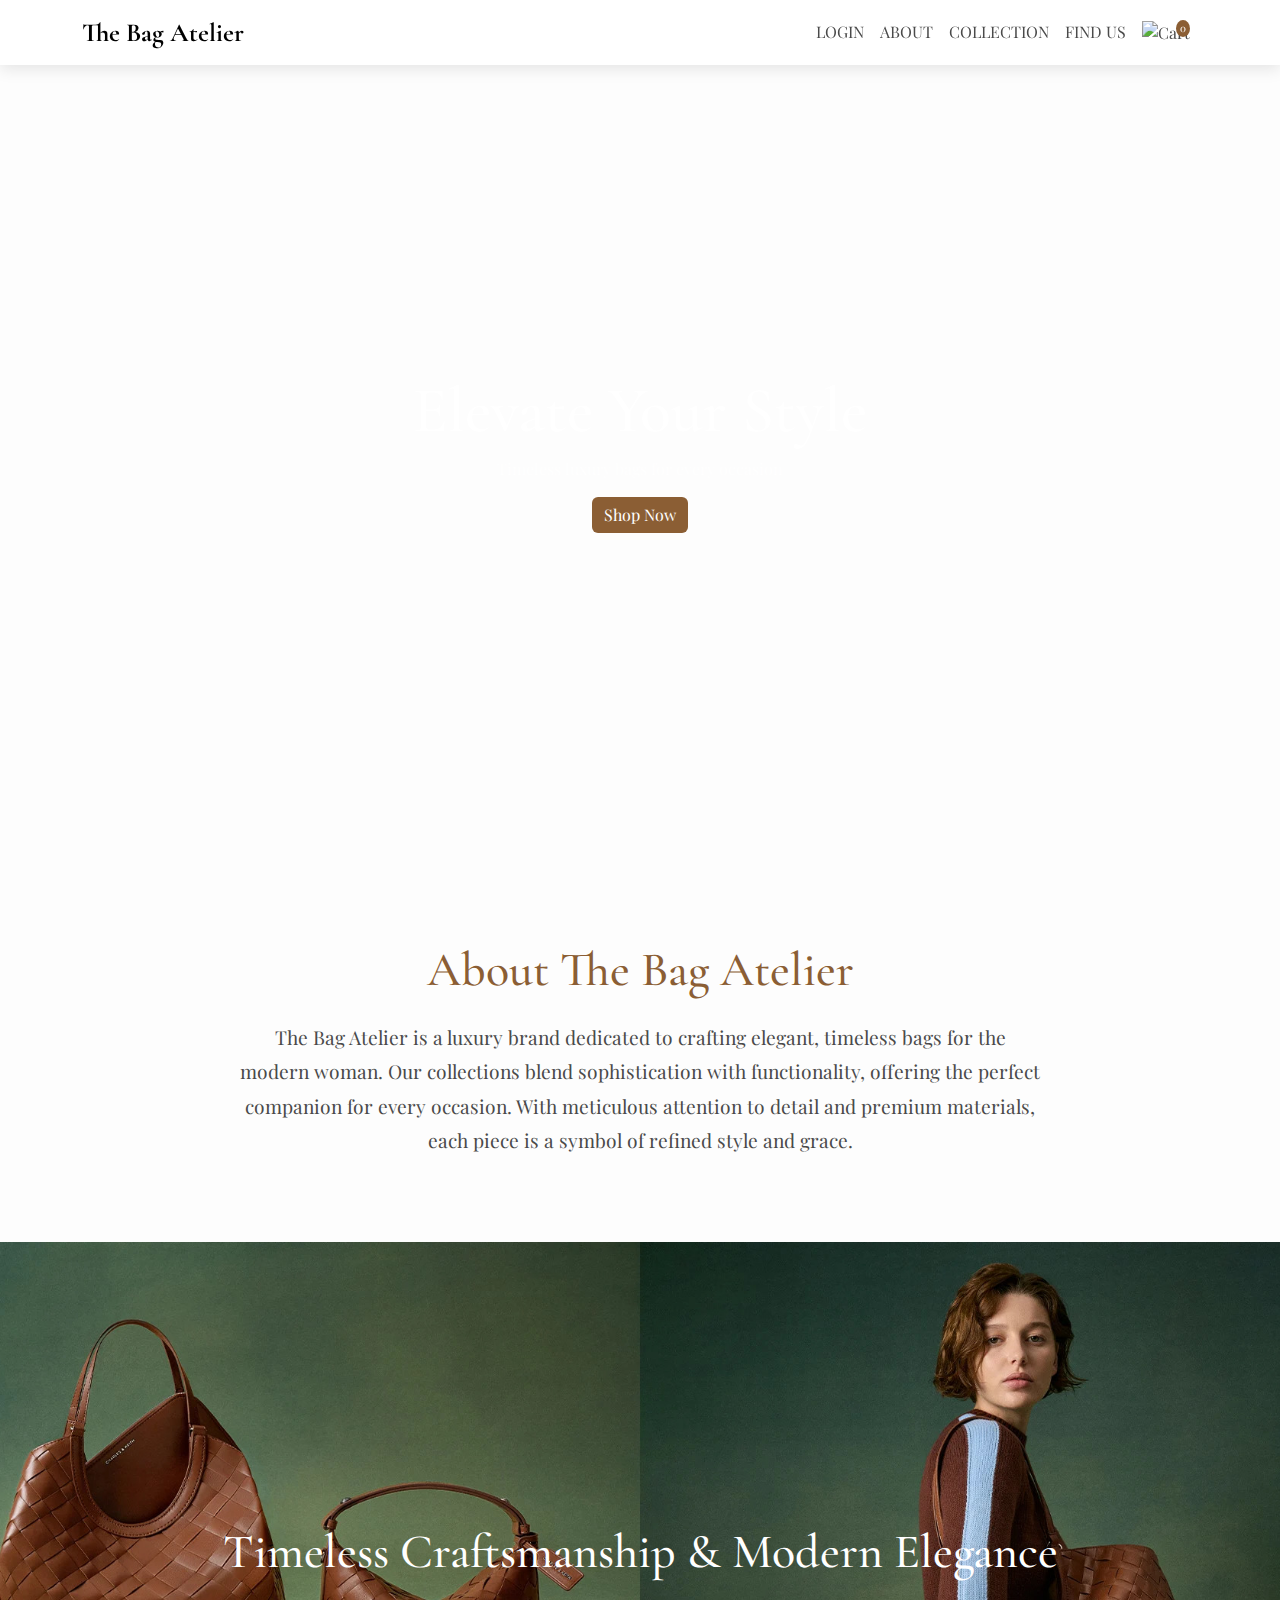
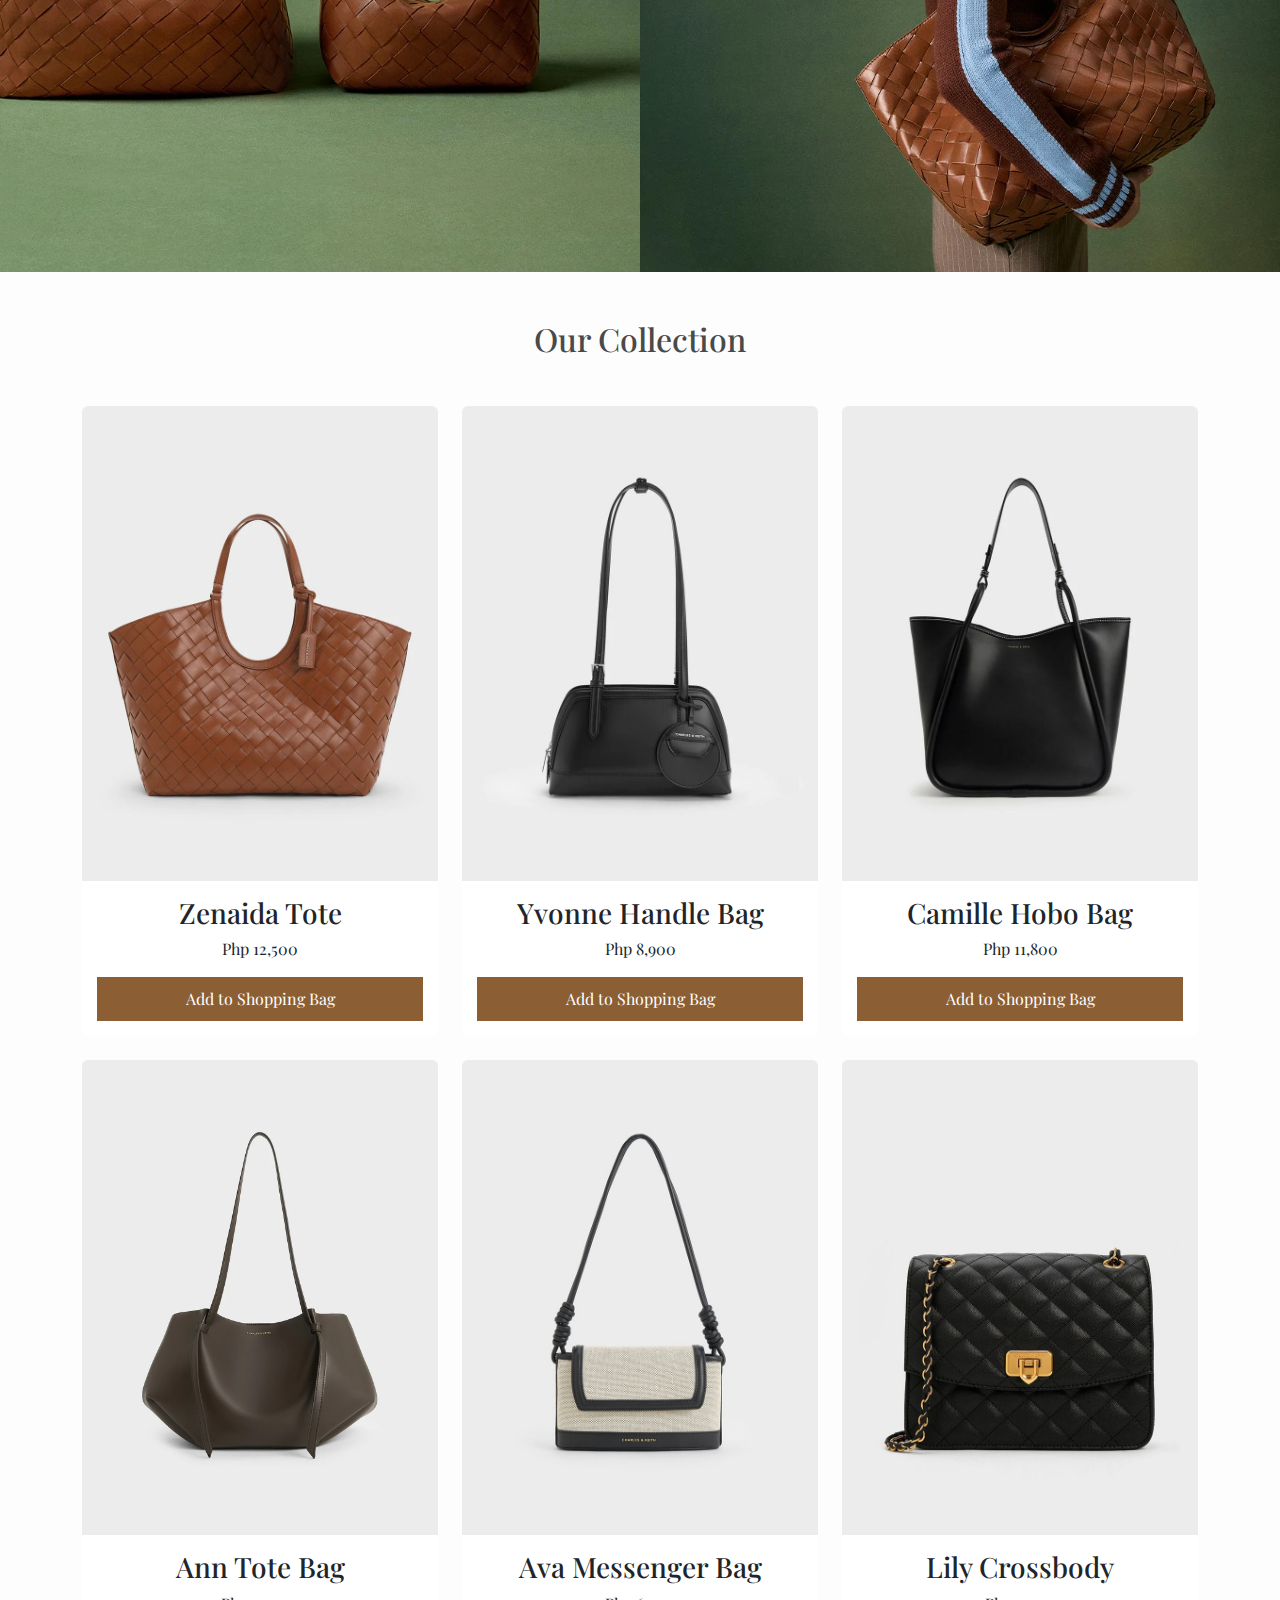
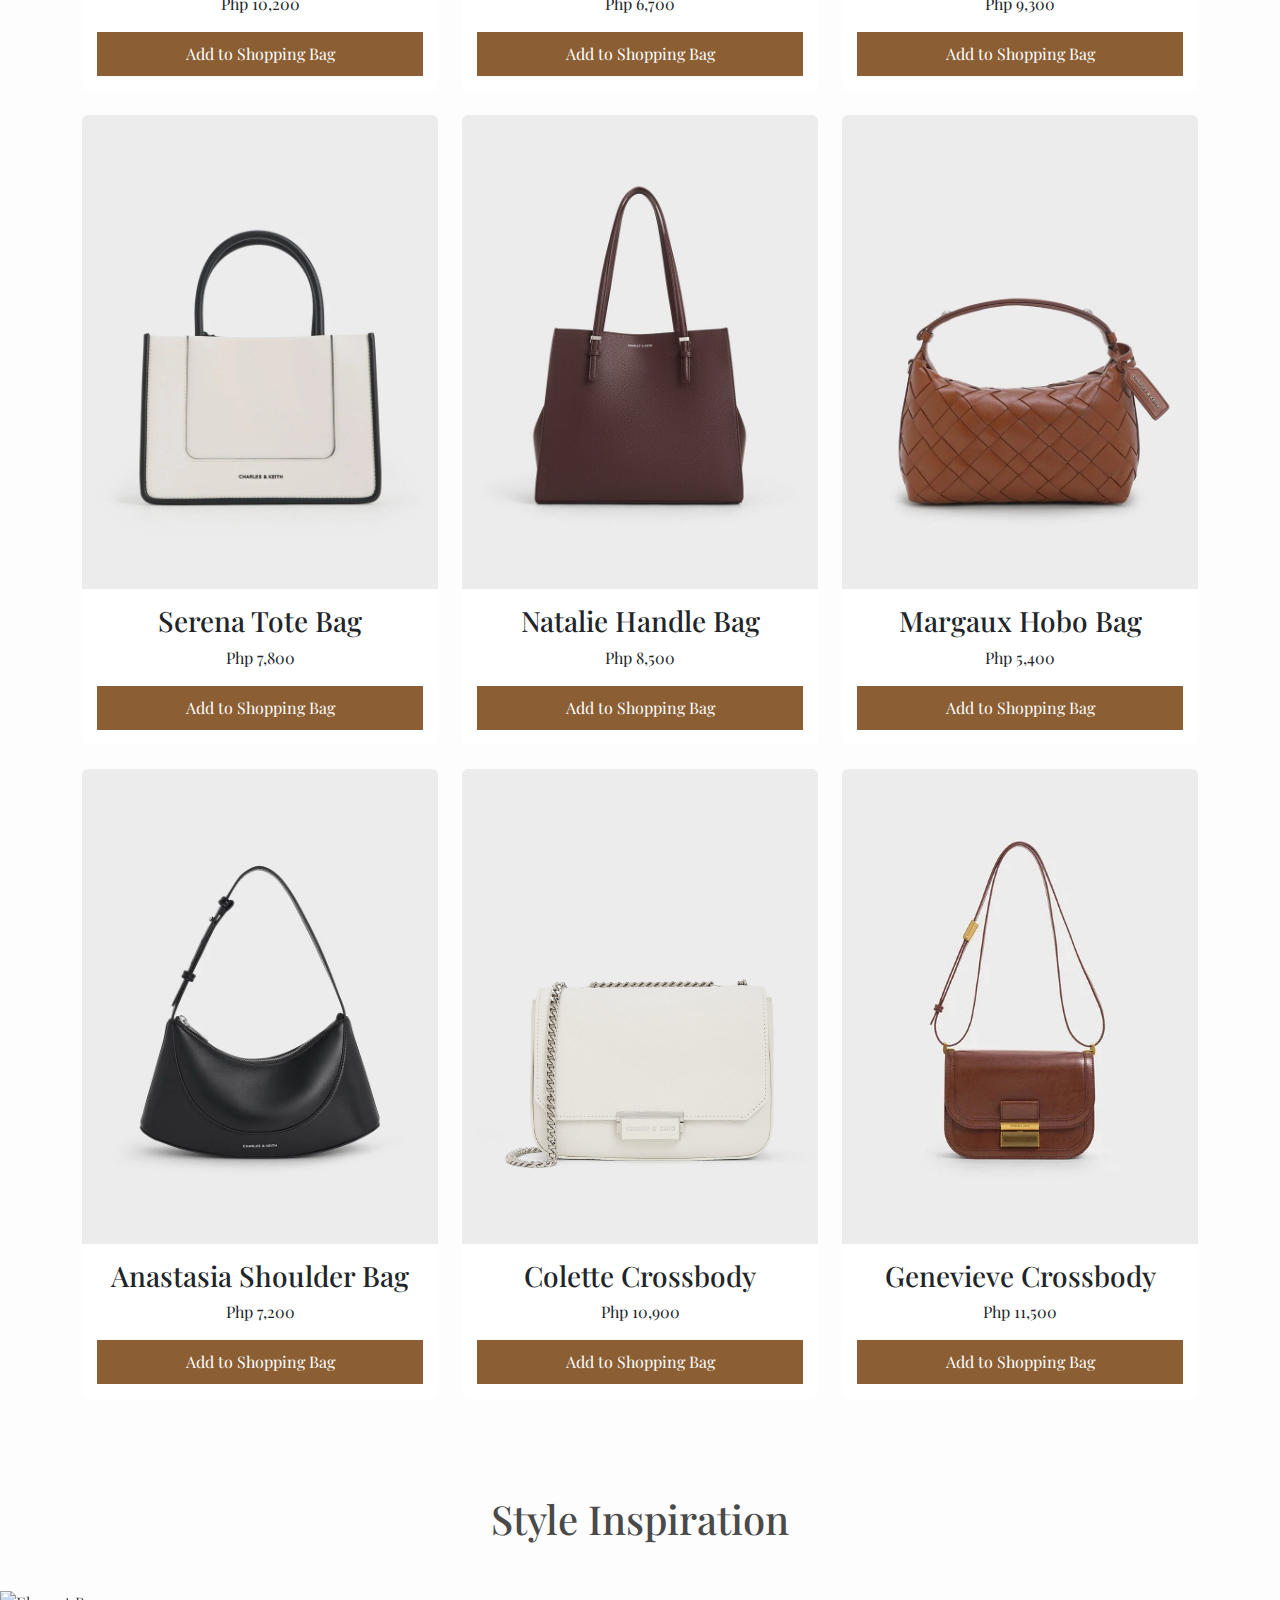
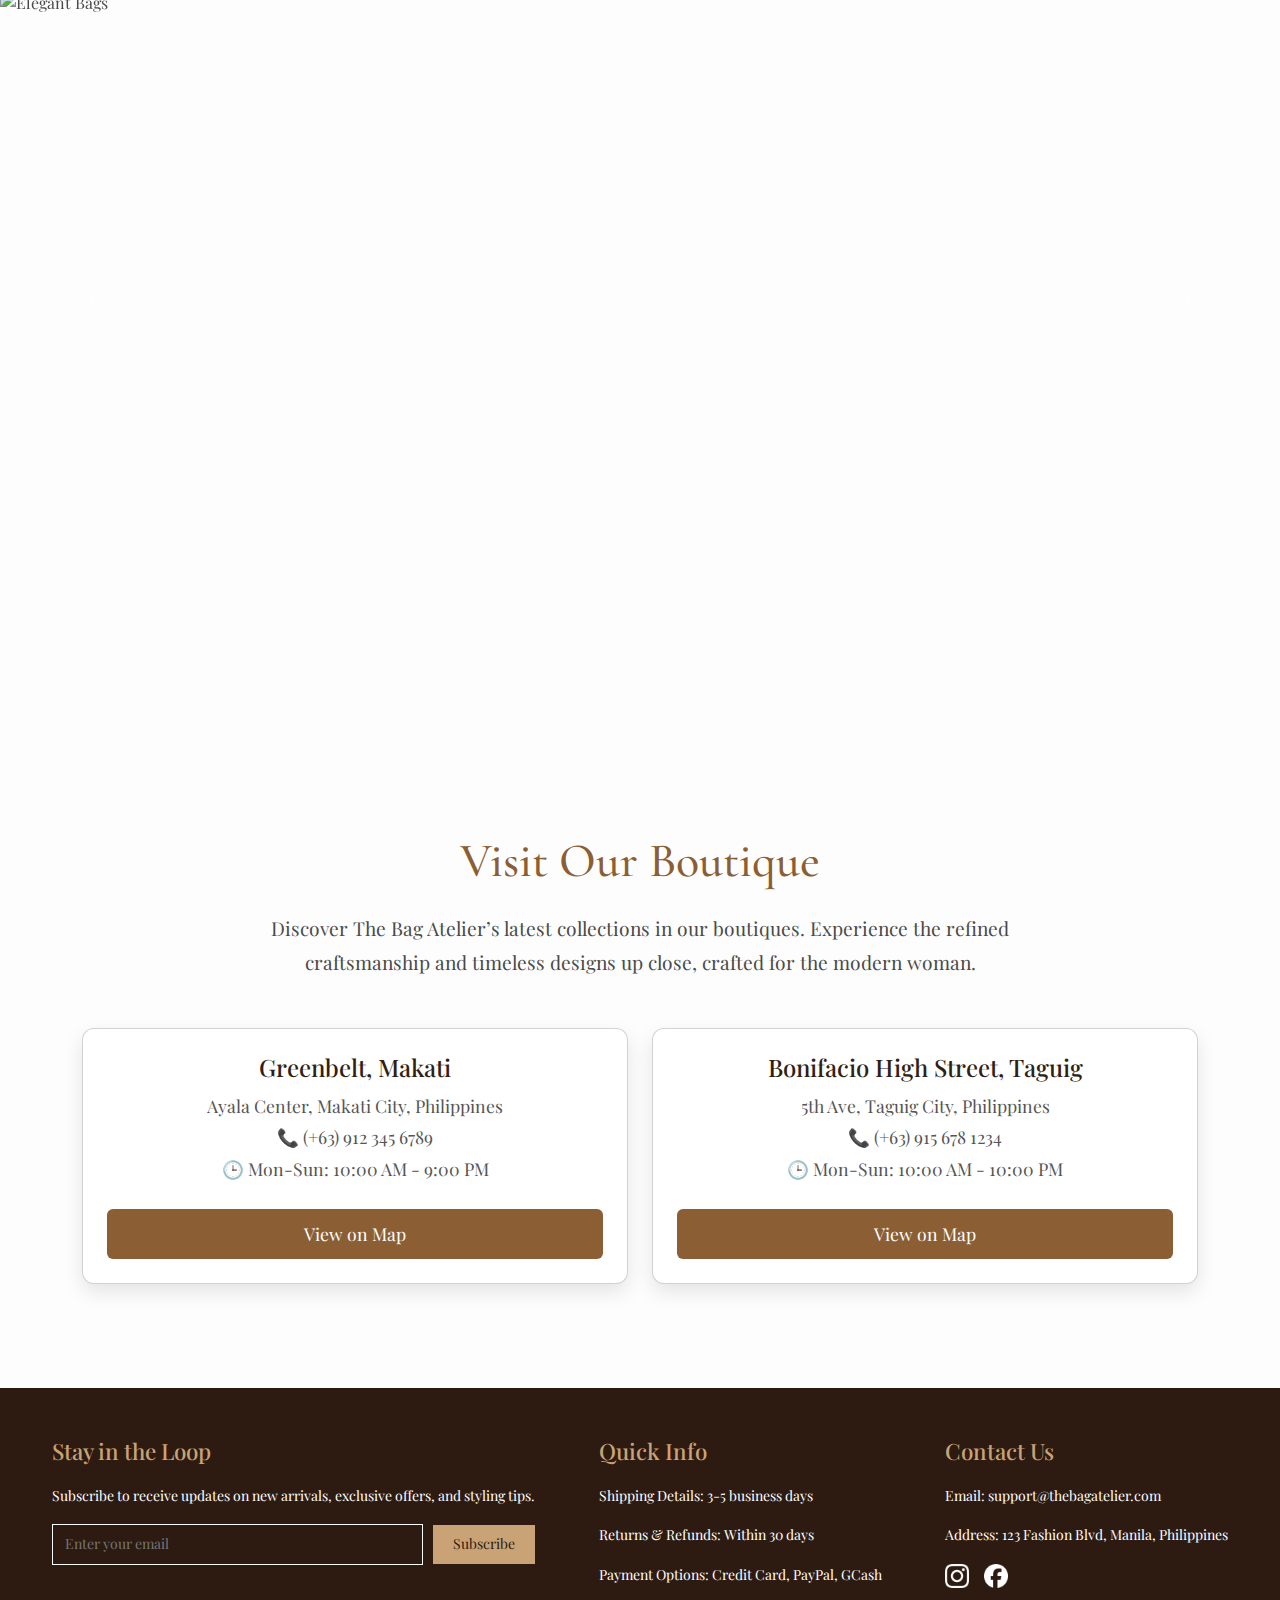
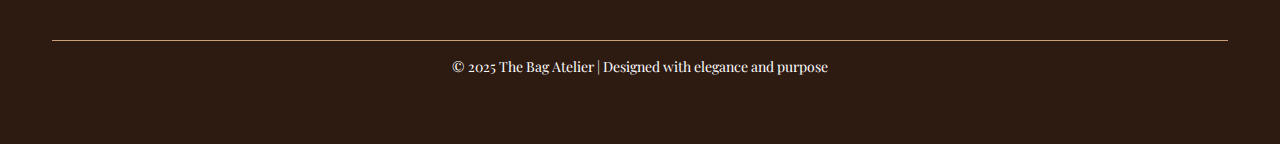
==== commit d1155887: "Update index.html" ====
--- a/index.html
+++ b/index.html
@@ -489,7 +489,7 @@
         </div>
     </div>
 </nav>
-
+<br><br>
     <section class="hero">
         <div>
             <h1>Elevate Your Style</h1>
@@ -497,14 +497,14 @@
             <a href="#product-0" class="btn btn-primary">Shop Now</a>
         </div>
     </section>
-
+<br>
     <section id="about-0" class="about-section">
       <div class="container">
           <h2>About The Bag Atelier</h2>
           <p>The Bag Atelier is a luxury brand dedicated to crafting elegant, timeless bags for the modern woman. Our collections blend sophistication with functionality, offering the perfect companion for every occasion. With meticulous attention to detail and premium materials, each piece is a symbol of refined style and grace.</p>
       </div>
   </section>
-
+<br>
   <section class="about-hero">
     <h2>Timeless Craftsmanship & Modern Elegance</h2>
 </section>
@@ -609,8 +609,8 @@
                 <p>Email: <a href="mailto:support@thebagatelier.com">support@thebagatelier.com</a></p>
                 <p>Address: 123 Fashion Blvd, Manila, Philippines</p>
                 <div class="footer-socials">
-                    <a href="#"><img src="Assets/instagram-bw.png" alt="Instagram"></a>
-                    <a href="#"><img src="Assets/facebook-bw.png" alt="Facebook"></a>
+                    <a href="https://instagram.com"><img src="Assets/instagram-bw.png" alt="Instagram"></a>
+                    <a href="https://facebook.com"><img src="Assets/facebook-bw.png" alt="Facebook"></a>
                 </div>
             </div>
         </div>
